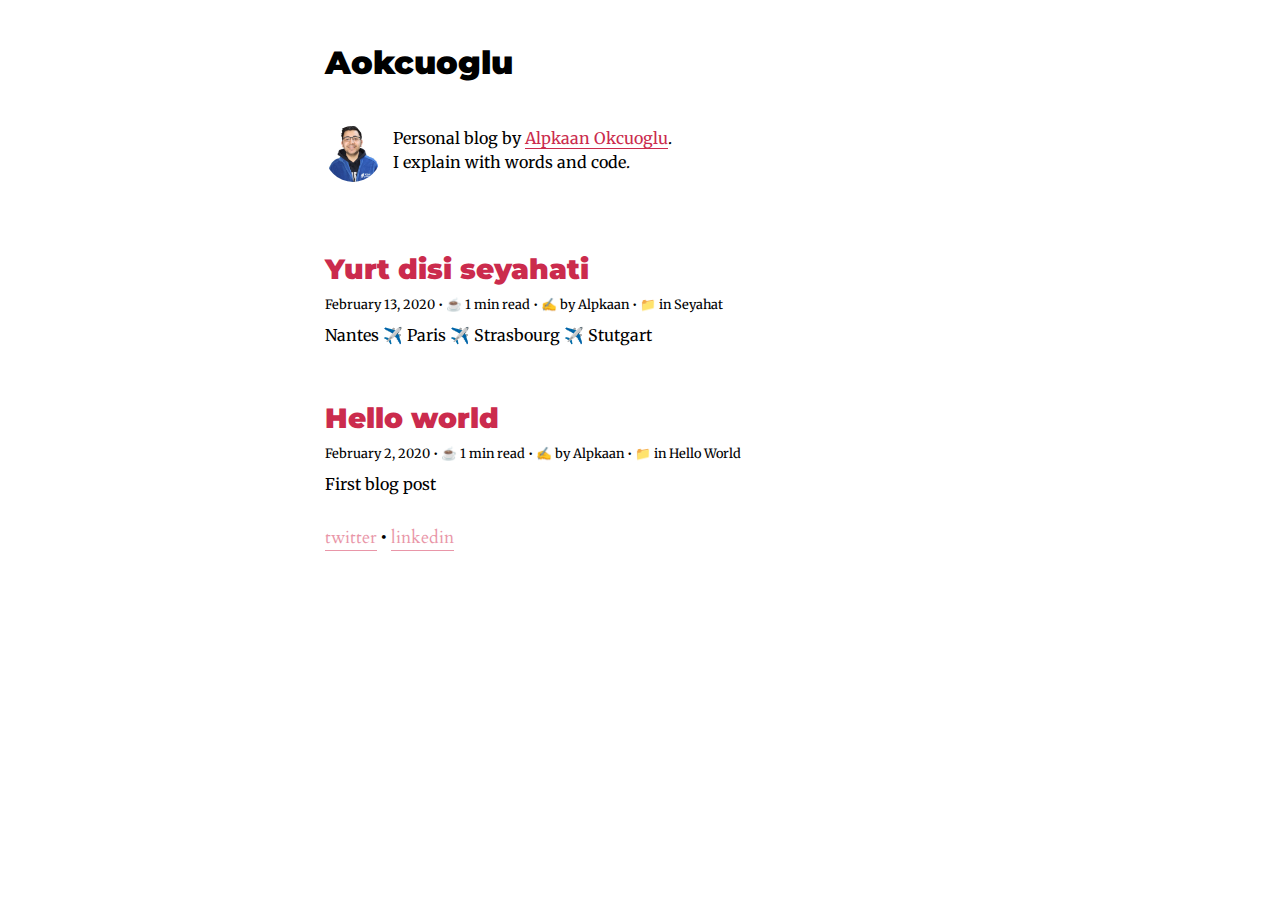
==== index.html @ fbe00136 "Updates" ====
<!DOCTYPE html>
<html data-html-server-rendered="true" lang="en" class="h-full" data-vue-tag="%7B%22lang%22:%7B%22ssr%22:%22en%22%7D,%22class%22:%7B%22ssr%22:%22h-full%22%7D%7D">
  <head>
    <title>Aokcuoglu — A blog by Alpkaan Okcuoglu</title><meta name="gridsome:hash" content="e5d45f1f861e93f6cb620f78a42c692703ed92f7"><meta data-vue-tag="ssr" charset="utf-8"><meta data-vue-tag="ssr" name="generator" content="Gridsome v0.7.12"><meta data-vue-tag="ssr" data-key="viewport" name="viewport" content="width=device-width, initial-scale=1, viewport-fit=cover"><meta data-vue-tag="ssr" data-key="format-detection" name="format-detection" content="telephone=no"><meta data-vue-tag="ssr" data-key="description" name="description" content="Personal Blog"><link data-vue-tag="ssr" rel="icon" href="data:,"><link data-vue-tag="ssr" rel="icon" type="image/png" sizes="16x16" href="/assets/static/favicon.ce0531f.d4f329e316a6ab5e826deaf589316fd4.png"><link data-vue-tag="ssr" rel="icon" type="image/png" sizes="32x32" href="/assets/static/favicon.ac8d93a.d4f329e316a6ab5e826deaf589316fd4.png"><link data-vue-tag="ssr" rel="stylesheet" href="https://fonts.googleapis.com/css?family=Fira+Sans:400,700%7CCardo"><link rel="preload" href="/assets/css/8.styles.f9e3edd9.css" as="style"><link rel="preload" href="/assets/js/app.d6fe93ab.js" as="script"><link rel="preload" href="/assets/js/page--src--pages--index-vue.217b64d1.js" as="script"><link rel="prefetch" href="/assets/js/9.c9511dd0.js"><link rel="prefetch" href="/assets/js/page--src--pages--404-vue.4ac3942d.js"><link rel="prefetch" href="/assets/js/page--src--pages--about-vue.7d1655b1.js"><link rel="prefetch" href="/assets/js/page--src--templates--author-vue.9a44132f.js"><link rel="prefetch" href="/assets/js/page--src--templates--post-vue.e509cade.js"><link rel="prefetch" href="/assets/js/page--src--templates--tag-vue.fa1a8523.js"><link rel="prefetch" href="/assets/js/vendors~page--src--pages--index-vue~page--src--templates--author-vue~page--src--templates--post-vue~~a0fae544.2574919c.js"><link rel="stylesheet" href="/assets/css/8.styles.f9e3edd9.css"><noscript data-vue-tag="ssr"><style>.g-image--loading{display:none;}</style></noscript>
  </head>
  <body class="antialiased font-serif" data-vue-tag="%7B%22class%22:%7B%22ssr%22:%22antialiased%20font-serif%22%7D%7D">
    <div data-server-rendered="true" id="app" class="ml-auto mr-auto max-w-2xl py-mainPy px-mainPx bg-white"><header class="flex mb-mainHeader"><h1 class="font-title text-mainTitle font-black leading-header cursor-pointer">Aokcuoglu</h1></header><aside><div class="flex mb-header"><img src="/assets/img/profile.ac964d16.jpg" alt="Alpkaan Okcuoglu" class="mr-3 w-profile h-profile rounded-full"><p class="max-w-profileText font-content font-normal mb-6">
        Personal blog by
        <a href="https://mobile.twitter.com/aokcuoglu" class="text-textLink hover:text-borderCol border-b border-textLink">Alpkaan Okcuoglu</a>. I explain with words and code.
      </p></div></aside><main><article><header><h3 class="font-title text-title hover:text-borderCol text-textLink mb-title font-black leading-title mt-header"><a href="/yurt-disi-seyahati/" class="shadow-none">Yurt disi seyahati</a></h3><small class="font-content"><time datetime="2020-02-13 22:05:00">February 13, 2020</time> • ☕️
      <span>1 min read</span><span>
        • ✍️ by
        <a href="/author/alpkaan/">Alpkaan</a></span><span>
        • 📁 in
        <a href="/tag/seyahat/">Seyahat</a></span></small></header><p class="font-content mb-description mt-title">Nantes ✈️ Paris ✈️ Strasbourg ✈️ Stutgart</p></article><article><header><h3 class="font-title text-title hover:text-borderCol text-textLink mb-title font-black leading-title mt-header"><a href="/hello-world/" class="shadow-none">Hello world</a></h3><small class="font-content"><time datetime="2020-02-02 22:30:00">February 2, 2020</time> • ☕️
      <span>1 min read</span><span>
        • ✍️ by
        <a href="/author/alpkaan/">Alpkaan</a></span><span>
        • 📁 in
        <a href="/tag/hello-world/">Hello World</a></span></small></header><p class="font-content mb-description mt-title">First blog post</p></article></main><!----><footer class="mt-title"><a href="https://mobile.twitter.com/aokcuoglu" class="text-borderCol hover:text-textLink text-lg border-b border-borderCol">twitter</a>
  •
  <a href="https://www.linkedin.com/in/aokcuoglu/" class="text-borderCol hover:text-textLink text-lg border-b border-borderCol">linkedin</a></footer></div>
    <script>window.__INITIAL_STATE__={"data":{"posts":{"totalCount":2,"pageInfo":{"totalPages":1,"currentPage":1},"edges":[{"node":{"id":"19ea7c82a53543a89f1c03b6a6168574","title":"Yurt disi seyahati","timeToRead":1,"datetime":"2020-02-13 22:05:00","content":"\u003Cp\u003EBirgün eşimle sinema öncesi telefonlarda gezinirken gelişen bir yurt dışı seyahatinden bahsedeceğim bu yazımda. Bu seyahati bir 'Sevgililer günü seyahati' olarak da düşünebiliriz. 😁\u003C\u002Fp\u003E\n\u003Cp\u003Eİlk olarak destinasyonlardan bahsetmek gerekirse; gidiş biletimizi Nantes, dönüş biletimizi ise Stutgart'dan aldık. Bunun sebebi \u003Ca href=\"https:\u002F\u002Fwww.skyscanner.com\" target=\"_blank\" rel=\"nofollow noopener noreferrer\"\u003ESkyscanner\u003C\u002Fa\u003E'dan 'Avrupa bölgesinde herhangi bir yer' olarak seçmemizden dolayıydı.\u003C\u002Fp\u003E\n\u003Cblockquote\u003E\n\u003Cp\u003EGidiş dönüş bileti 2 kişi toplam 800 TL'ye aldık. Gidiş uçuşu için Transavia Istanbul havaalanından, dönüş uçuşu için ise Pegasus Sabiha Gökçen havaalanından aldık.\u003C\u002Fp\u003E\n\u003C\u002Fblockquote\u003E\n\u003Ch2 id=\"alpkaan\"\u003E\u003Ca href=\"#alpkaan\" aria-hidden=\"true\"\u003E\u003Cspan class=\"icon icon-link\"\u003E\u003C\u002Fspan\u003E\u003C\u002Fa\u003EAlpkaan\u003C\u002Fh2\u003E\n\u003Cp\u003Eİlk adresimiz Nantes. Nantes'a Transavia firmasıyla geldik. Transavia Istanbul havaalanından Şubat 2020 ile birlikte çalışmaya başladı ve Low-cost (Düşük ücretli) havayolu olarak geçiyor ve AirFrance adına bu uçuşu yapıyor. Biz verdikleri tüm hizmetlerden çok memnun kaldık. Sadece kabin bagajımız olmasından dolayı da kilogram olarak değil ama boyut anlamında kuralların dışında olmamıza rağmen birşey demediler.\u003C\u002Fp\u003E\n\u003Cp\u003E\u003Cimg src=\"\u002Fnantes.jpg\" alt=\"Nantes\"\u003E\u003C\u002Fp\u003E\n\u003Cp\u003ENantes Atlantique havaalanına indikten sonra merkeze ulaşım konusunda havaalanı önündeki duraktan kalkan otobüslere kullandık. 9€'ya merkeze götüren bir otobüs vardı fakat grev olmasından dolayı direk giden otobüs iptal edilmişti o gün. Biz de onu yerine Tramvay durağına 1.9€ ya götüren otobüse bindik. Aynı bilet ile 1 saat içerisinde aktarmalar \u003Cstrong\u003Eücretsiz\u003C\u002Fstrong\u003E.\u003C\u002Fp\u003E\n\u003Ch3 id=\"nantesta-gezi\"\u003E\u003Ca href=\"#nantesta-gezi\" aria-hidden=\"true\"\u003E\u003Cspan class=\"icon icon-link\"\u003E\u003C\u002Fspan\u003E\u003C\u002Fa\u003ENantes'ta Gezi\u003C\u002Fh3\u003E\n\u003Cul\u003E\n\u003Cli\u003ENantes Katedrali (Cathédrale Saint-Pierre-et-Saint-Paul de Nantes):\u003C\u002Fli\u003E\n\u003C\u002Ful\u003E\n\u003Cp\u003E\u003Cimg src=\"\u002Fnantes-katedral.jpg\" alt=\"Nantes Katedrali\"\u003E\u003C\u002Fp\u003E\n\u003Cp\u003ENantes'a ayagimizi tozuyla indikten sonra ilk adresimiz Nantes Katedrali oldu. Aksam uzeri olmasindan dolayi kapalidir diye dusunuyorduk ki sansimiza iceride Izcilerin ayini varmis, onu izleme firsati bulduk. Girisler ucretsiz ve cogu katedral\u002Fkilise gibi icerideki mumlar 1€\u002F2€ arasinda degisiyor.\u003C\u002Fp\u003E\n\u003Cul\u003E\n\u003Cli\u003EBrittany Dukler Kalesi (Chateau Des Ducs De Bretagne):\u003C\u002Fli\u003E\n\u003C\u002Ful\u003E\n\u003Cp\u003E\u003Cimg src=\"\u002Fnantes-dukler.jpg\" alt=\"Nantes Katedrali\"\u003E\u003C\u002Fp\u003E\n\u003Cp\u003EIkinci adresimiz Dukler Kalesi. Saatin aksam olmasindan dolayi ve karnimizi cok acikmis olmasindan dolayi ve buna kapali olmasi da eklenince iceri giremeden disaridan fotograf cektirip donduk. Kale avlusuna ve bahcelerine giris ucretsiz. Icerideki muzeyi gezmek ise 5€.\u003C\u002Fp\u003E\n\u003Ch3 id=\"nantesta-yemek\"\u003E\u003Ca href=\"#nantesta-yemek\" aria-hidden=\"true\"\u003E\u003Cspan class=\"icon icon-link\"\u003E\u003C\u002Fspan\u003E\u003C\u002Fa\u003ENantes'ta Yemek\u003C\u002Fh3\u003E\n\u003Cul\u003E\n\u003Cli\u003EBasilic &#x26; Co Nantes\u003C\u002Fli\u003E\n\u003C\u002Ful\u003E\n\u003Cp\u003E\u003Cimg src=\"\u002Fnantes-basilic.png\" alt=\"Nantes Katedrali\"\u003E\u003C\u002Fp\u003E\n\u003Cp\u003EYemek olarak pizza yemek istedim ve arayisa gectik. Konum olarak ve lezzet olarak herkes \u003Cstrong\u003EBasilic &#x26; Co Pizzayi\u003C\u002Fstrong\u003E onerdigini arastirdik ve denemek istedik. Pizzanin yaninda \u003Cstrong\u003EBrigantine Blonde\u003C\u002Fstrong\u003E birasini denedik ve gercekten hem Pizza hem bira cok lezzetliydi.\u003C\u002Fp\u003E\n","excerpt":"","description":"Nantes ✈️ Paris ✈️ Strasbourg ✈️ Stutgart","path":"\u002Fyurt-disi-seyahati\u002F","tags":[{"id":"seyahat","title":"seyahat","path":"\u002Ftag\u002Fseyahat\u002F"}],"author":{"id":"alpkaan","title":"alpkaan","path":"\u002Fauthor\u002Falpkaan\u002F"}}},{"node":{"id":"085a02327e289a4e511179397eb45348","title":"Hello world","timeToRead":1,"datetime":"2020-02-02 22:30:00","content":"\u003Cp\u003EMerhaba\u003C\u002Fp\u003E\n\u003Cp\u003EBu ilk blog postudur.\u003C\u002Fp\u003E\n","excerpt":"","description":"First blog post","path":"\u002Fhello-world\u002F","tags":[{"id":"hello-world","title":"hello-world","path":"\u002Ftag\u002Fhello-world\u002F"}],"author":{"id":"alpkaan","title":"alpkaan","path":"\u002Fauthor\u002Falpkaan\u002F"}}}]}},"context":{}};(function(){var s;(s=document.currentScript||document.scripts[document.scripts.length-1]).parentNode.removeChild(s);}());</script><script src="/assets/js/app.d6fe93ab.js" defer></script><script src="/assets/js/page--src--pages--index-vue.217b64d1.js" defer></script>
  </body>
</html>
---- assets/css/8.styles.f9e3edd9.css ----
@import url(https://fonts.googleapis.com/css?family=Montserrat:400,900&display=swap);@import url(https://fonts.googleapis.com/css?family=Merriweather&display=swap);
/*! normalize.css v8.0.1 | MIT License | github.com/necolas/normalize.css */html{line-height:1.15;-webkit-text-size-adjust:100%}body{margin:0}main{display:block}h1{font-size:2em;margin:.67em 0}hr{box-sizing:content-box;height:0;overflow:visible}pre{font-family:monospace,monospace;font-size:1em}a{background-color:transparent}abbr[title]{border-bottom:none;text-decoration:underline;-webkit-text-decoration:underline dotted;text-decoration:underline dotted}b,strong{font-weight:bolder}code,kbd,samp{font-family:monospace,monospace;font-size:1em}small{font-size:80%}sub,sup{font-size:75%;line-height:0;position:relative;vertical-align:baseline}sub{bottom:-.25em}sup{top:-.5em}img{border-style:none}button,input,optgroup,select,textarea{font-family:inherit;font-size:100%;line-height:1.15;margin:0}button,input{overflow:visible}button,select{text-transform:none}[type=button],[type=reset],[type=submit],button{-webkit-appearance:button}[type=button]::-moz-focus-inner,[type=reset]::-moz-focus-inner,[type=submit]::-moz-focus-inner,button::-moz-focus-inner{border-style:none;padding:0}[type=button]:-moz-focusring,[type=reset]:-moz-focusring,[type=submit]:-moz-focusring,button:-moz-focusring{outline:1px dotted ButtonText}fieldset{padding:.35em .75em .625em}legend{box-sizing:border-box;color:inherit;display:table;max-width:100%;padding:0;white-space:normal}progress{vertical-align:baseline}textarea{overflow:auto}[type=checkbox],[type=radio]{box-sizing:border-box;padding:0}[type=number]::-webkit-inner-spin-button,[type=number]::-webkit-outer-spin-button{height:auto}[type=search]{-webkit-appearance:textfield;outline-offset:-2px}[type=search]::-webkit-search-decoration{-webkit-appearance:none}::-webkit-file-upload-button{-webkit-appearance:button;font:inherit}details{display:block}summary{display:list-item}[hidden],template{display:none}html{box-sizing:border-box;font-family:sans-serif}*,:after,:before{box-sizing:inherit}blockquote,dd,dl,figure,h1,h2,h3,h4,h5,h6,hr,p,pre{margin:0}button{background:transparent;padding:0}button:focus{outline:1px dotted;outline:5px auto -webkit-focus-ring-color}fieldset,ol,ul{margin:0;padding:0}ol,ul{list-style:none}html{font-family:-apple-system,BlinkMacSystemFont,Segoe UI,Roboto,Helvetica Neue,Arial,Noto Sans,sans-serif,Apple Color Emoji,Segoe UI Emoji,Segoe UI Symbol,Noto Color Emoji;line-height:1.5}*,:after,:before{border:0 solid}hr{border-top-width:1px}img{border-style:solid}textarea{resize:vertical}input::-webkit-input-placeholder,textarea::-webkit-input-placeholder{color:#a0aec0}input::-moz-placeholder,textarea::-moz-placeholder{color:#a0aec0}input:-ms-input-placeholder,textarea:-ms-input-placeholder{color:#a0aec0}input::-ms-input-placeholder,textarea::-ms-input-placeholder{color:#a0aec0}input::placeholder,textarea::placeholder{color:#a0aec0}[role=button],button{cursor:pointer}table{border-collapse:collapse}h1,h2,h3,h4,h5,h6{font-size:inherit;font-weight:inherit}a{color:inherit;text-decoration:inherit}button,input,optgroup,select,textarea{padding:0;line-height:inherit;color:inherit}code,kbd,pre,samp{font-family:SFMono-Regular,Menlo,Monaco,Consolas,Liberation Mono,Courier New,monospace}audio,canvas,embed,iframe,img,object,svg,video{display:block;vertical-align:middle}img,video{max-width:100%;height:auto}*,:after,:before{--transition-duration:250ms;--transition-timing-function:ease-out}::selection{color:#fff;background-color:#22292f}.markdown p{margin:0 0 1.75rem;padding:0}.markdown h1,.markdown h2,.markdown h3,.markdown h4,.markdown h5,.markdown h6{margin-top:3.5rem}.markdown h2{font-size:1.75rem}.markdown h2,.markdown h3{padding:0;font-family:Merriweather;font-weight:900;margin:3.5rem 0 1.75rem;line-height:1.1}.markdown h3{font-size:1.20112rem}.markdown a{box-shadow:0 1px 0 0 currentColor;color:#cb2b4d;text-decoration:none}.markdown blockquote{font-style:italic;margin:0 -1.75rem 1.75rem;padding:0 0 0 1.42188rem;line-height:1.75rem;border-left-width:.32813rem;border-color:#000;opacity:.75}.markdown blockquote p{margin:0 0 1.75rem;padding:0}.markdown ul{list-style-position:outside;list-style-type:disc;font-weight:900;margin:0 0 1.75rem 1.75rem;padding:0}.markdown ul li{padding-left:0}.markdown li{margin-bottom:.4375rem}.markdown strong{font-weight:700}.markdown hr{padding:0;margin:0 0 1.75rem;background-color:#22292f;opacity:.25;border-style:none;height:1px}.markdown img{width:100%;border-radius:.5rem}.bg-black{background-color:#22292f}.bg-white{background-color:#fff}.hover\:bg-textLink:hover{background-color:#cb2b4d}.hover\:bg-borderCol:hover{background-color:#e996a8}.border-blockquote{border-color:#000}.border-textLink{border-color:#cb2b4d}.border-borderCol{border-color:#e996a8}.rounded{border-radius:.25rem}.rounded-lg{border-radius:.5rem}.rounded-full{border-radius:9999px}.border-none{border-style:none}.border{border-width:1px}.border-l-0{border-left-width:.32813rem}.border-b{border-bottom-width:1px}.cursor-pointer{cursor:pointer}.block{display:block}.inline-block{display:inline-block}.inline{display:inline}.flex{display:-webkit-box;display:flex}.flex-col{-webkit-box-orient:vertical;-webkit-box-direction:normal;flex-direction:column}.flex-wrap{flex-wrap:wrap}.items-center{-webkit-box-align:center;align-items:center}.justify-center{-webkit-box-pack:center;justify-content:center}.justify-between{-webkit-box-pack:justify;justify-content:space-between}.content-center{align-content:center}.float-left{float:left}.font-sans{font-family:Fira Sans,-apple-system,BlinkMacSystemFont,Segoe UI,Roboto,Helvetica Neue,Arial,Noto Sans,sans-serif,Apple Color Emoji,Segoe UI Emoji,Segoe UI Symbol,Noto Color Emoji}.font-serif{font-family:Cardo,Georgia,Cambria,Times New Roman,Times,serif}.font-title{font-family:Montserrat}.font-content{font-family:Merriweather}.font-normal{font-weight:400}.font-bold{font-weight:700}.font-black{font-weight:900}.h-px{height:1px}.h-full{height:100%}.h-screen{height:100vh}.h-profile{height:3.5rem}.h-mainHeader{height:42px}.leading-normal{line-height:1.5}.leading-code{line-height:1.75rem}.leading-header{line-height:2.625rem}.leading-title{line-height:1.1}.list-outside{list-style-position:outside}.list-disc{list-style-type:disc}.mx-auto{margin-left:auto;margin-right:auto}.mt-0{margin-top:0}.mr-0{margin-right:0}.ml-0{margin-left:0}.mr-1{margin-right:.25rem}.mb-1{margin-bottom:.25rem}.mb-2{margin-bottom:.5rem}.mr-3{margin-right:.75rem}.mr-4{margin-right:1rem}.mb-4{margin-bottom:1rem}.mt-6{margin-top:1.5rem}.mb-6{margin-bottom:1.5rem}.ml-6{margin-left:1.5rem}.mb-12{margin-bottom:3rem}.mb-16{margin-bottom:4rem}.mr-auto{margin-right:auto}.ml-auto{margin-left:auto}.-mt-6{margin-top:-1.5rem}.-mt-10{margin-top:-2.5rem}.mt-header{margin-top:3.5rem}.mb-header{margin-bottom:3.5rem}.mt-title{margin-top:.4375rem}.mb-title{margin-bottom:.4375rem}.mb-description{margin-bottom:1.75rem}.ml-description{margin-left:1.75rem}.mr-minDescription{margin-right:-1.75rem}.ml-minDescription{margin-left:-1.75rem}.mt-mainHeader{margin-top:2.625rem}.mb-mainHeader{margin-bottom:2.625rem}.max-w-xs{max-width:20rem}.max-w-xl{max-width:36rem}.max-w-2xl{max-width:42rem}.max-w-profileText{max-width:310px}.opacity-0{opacity:0}.opacity-25{opacity:.25}.opacity-75{opacity:.75}.p-4{padding:1rem}.py-2{padding-top:.5rem;padding-bottom:.5rem}.py-4{padding-top:1rem;padding-bottom:1rem}.px-4{padding-left:1rem;padding-right:1rem}.py-6{padding-top:1.5rem;padding-bottom:1.5rem}.px-6{padding-left:1.5rem;padding-right:1.5rem}.px-8{padding-left:2rem;padding-right:2rem}.py-mainPy{padding-top:2.625rem;padding-bottom:2.625rem}.py-mainPx{padding-top:1.3125rem;padding-bottom:1.3125rem}.px-mainPx{padding-left:1.3125rem;padding-right:1.3125rem}.pt-0{padding-top:0}.pr-0{padding-right:0}.pb-0{padding-bottom:0}.pl-0{padding-left:0}.pb-8{padding-bottom:2rem}.pb-10{padding-bottom:2.5rem}.pt-16{padding-top:4rem}.pt-24{padding-top:6rem}.pl-blockquote{padding-left:1.42188rem}.pointer-events-none{pointer-events:none}.absolute{position:absolute}.relative{position:relative}.inset-x-0{right:0;left:0}.top-0{top:0}.left-0{left:0}.shadow-xl{box-shadow:0 20px 25px -5px rgba(0,0,0,.1),0 10px 10px -5px rgba(0,0,0,.04)}.shadow-none{box-shadow:none}.shadow-special{box-shadow:0 1px 0 0 currentColor}.fill-current{fill:currentColor}.text-center{text-align:center}.text-right{text-align:right}.text-white{color:#fff}.text-textLink{color:#cb2b4d}.text-borderCol{color:#e996a8}.hover\:text-white:hover{color:#fff}.hover\:text-textLink:hover{color:#cb2b4d}.hover\:text-borderCol:hover{color:#e996a8}.text-xs{font-size:.75rem}.text-sm{font-size:.833rem}.text-lg{font-size:1.125rem}.text-xl{font-size:1.20112rem}.text-2xl{font-size:1.5rem}.text-4xl{font-size:2.5rem}.text-5xl{font-size:3rem}.text-title{font-size:1.75rem}.text-mainTitle{font-size:1.98818rem}.text-mainHeader{font-size:1.4427rem}.italic{font-style:italic}.underline{text-decoration:underline}.no-underline{text-decoration:none}.antialiased{-webkit-font-smoothing:antialiased;-moz-osx-font-smoothing:grayscale}.align-middle{vertical-align:middle}.w-3{width:.75rem}.w-auto{width:auto}.w-1\/6{width:16.66667%}.w-full{width:100%}.w-profile{width:3.5rem}.z-20{z-index:20}.transition-color{-webkit-transition-property:color;transition-property:color;-webkit-transition-timing-function:ease-out;transition-timing-function:ease-out;-webkit-transition-timing-function:var(--transition-timing-function);transition-timing-function:var(--transition-timing-function)}.transition-bg,.transition-color{-webkit-transition-duration:.25s;transition-duration:.25s;-webkit-transition-duration:var(--transition-duration);transition-duration:var(--transition-duration)}.transition-bg{-webkit-transition-property:background-color;transition-property:background-color;-webkit-transition-timing-function:ease-out;transition-timing-function:ease-out;-webkit-transition-timing-function:var(--transition-timing-function);transition-timing-function:var(--transition-timing-function)}.transition-opacity{-webkit-transition-property:opacity;transition-property:opacity;-webkit-transition-duration:.25s;transition-duration:.25s;-webkit-transition-duration:var(--transition-duration);transition-duration:var(--transition-duration);-webkit-transition-timing-function:ease-out;transition-timing-function:ease-out;-webkit-transition-timing-function:var(--transition-timing-function);transition-timing-function:var(--transition-timing-function)}@media (min-width:640px){.sm\:px-12{padding-left:3rem;padding-right:3rem}.sm\:pb-10{padding-bottom:2.5rem}.sm\:text-sm{font-size:.833rem}.sm\:text-3xl{font-size:1.875rem}.sm\:text-5xl{font-size:3rem}.sm\:w-3\/4{width:75%}}@media (min-width:768px){.md\:mx-6{margin-left:1.5rem;margin-right:1.5rem}.md\:max-w-2xl{max-width:42rem}.md\:px-0{padding-left:0;padding-right:0}.md\:text-6xl{font-size:4rem}.md\:w-3\/5{width:60%}}@media (min-width:1024px){.lg\:w-2\/5{width:40%}}@media (min-width:1280px){.xl\:max-w-3xl{max-width:48rem}}
---- assets/css/8.styles.f9e3edd9.css ----
@import url(https://fonts.googleapis.com/css?family=Montserrat:400,900&display=swap);@import url(https://fonts.googleapis.com/css?family=Merriweather&display=swap);
/*! normalize.css v8.0.1 | MIT License | github.com/necolas/normalize.css */html{line-height:1.15;-webkit-text-size-adjust:100%}body{margin:0}main{display:block}h1{font-size:2em;margin:.67em 0}hr{box-sizing:content-box;height:0;overflow:visible}pre{font-family:monospace,monospace;font-size:1em}a{background-color:transparent}abbr[title]{border-bottom:none;text-decoration:underline;-webkit-text-decoration:underline dotted;text-decoration:underline dotted}b,strong{font-weight:bolder}code,kbd,samp{font-family:monospace,monospace;font-size:1em}small{font-size:80%}sub,sup{font-size:75%;line-height:0;position:relative;vertical-align:baseline}sub{bottom:-.25em}sup{top:-.5em}img{border-style:none}button,input,optgroup,select,textarea{font-family:inherit;font-size:100%;line-height:1.15;margin:0}button,input{overflow:visible}button,select{text-transform:none}[type=button],[type=reset],[type=submit],button{-webkit-appearance:button}[type=button]::-moz-focus-inner,[type=reset]::-moz-focus-inner,[type=submit]::-moz-focus-inner,button::-moz-focus-inner{border-style:none;padding:0}[type=button]:-moz-focusring,[type=reset]:-moz-focusring,[type=submit]:-moz-focusring,button:-moz-focusring{outline:1px dotted ButtonText}fieldset{padding:.35em .75em .625em}legend{box-sizing:border-box;color:inherit;display:table;max-width:100%;padding:0;white-space:normal}progress{vertical-align:baseline}textarea{overflow:auto}[type=checkbox],[type=radio]{box-sizing:border-box;padding:0}[type=number]::-webkit-inner-spin-button,[type=number]::-webkit-outer-spin-button{height:auto}[type=search]{-webkit-appearance:textfield;outline-offset:-2px}[type=search]::-webkit-search-decoration{-webkit-appearance:none}::-webkit-file-upload-button{-webkit-appearance:button;font:inherit}details{display:block}summary{display:list-item}[hidden],template{display:none}html{box-sizing:border-box;font-family:sans-serif}*,:after,:before{box-sizing:inherit}blockquote,dd,dl,figure,h1,h2,h3,h4,h5,h6,hr,p,pre{margin:0}button{background:transparent;padding:0}button:focus{outline:1px dotted;outline:5px auto -webkit-focus-ring-color}fieldset,ol,ul{margin:0;padding:0}ol,ul{list-style:none}html{font-family:-apple-system,BlinkMacSystemFont,Segoe UI,Roboto,Helvetica Neue,Arial,Noto Sans,sans-serif,Apple Color Emoji,Segoe UI Emoji,Segoe UI Symbol,Noto Color Emoji;line-height:1.5}*,:after,:before{border:0 solid}hr{border-top-width:1px}img{border-style:solid}textarea{resize:vertical}input::-webkit-input-placeholder,textarea::-webkit-input-placeholder{color:#a0aec0}input::-moz-placeholder,textarea::-moz-placeholder{color:#a0aec0}input:-ms-input-placeholder,textarea:-ms-input-placeholder{color:#a0aec0}input::-ms-input-placeholder,textarea::-ms-input-placeholder{color:#a0aec0}input::placeholder,textarea::placeholder{color:#a0aec0}[role=button],button{cursor:pointer}table{border-collapse:collapse}h1,h2,h3,h4,h5,h6{font-size:inherit;font-weight:inherit}a{color:inherit;text-decoration:inherit}button,input,optgroup,select,textarea{padding:0;line-height:inherit;color:inherit}code,kbd,pre,samp{font-family:SFMono-Regular,Menlo,Monaco,Consolas,Liberation Mono,Courier New,monospace}audio,canvas,embed,iframe,img,object,svg,video{display:block;vertical-align:middle}img,video{max-width:100%;height:auto}*,:after,:before{--transition-duration:250ms;--transition-timing-function:ease-out}::selection{color:#fff;background-color:#22292f}.markdown p{margin:0 0 1.75rem;padding:0}.markdown h1,.markdown h2,.markdown h3,.markdown h4,.markdown h5,.markdown h6{margin-top:3.5rem}.markdown h2{font-size:1.75rem}.markdown h2,.markdown h3{padding:0;font-family:Merriweather;font-weight:900;margin:3.5rem 0 1.75rem;line-height:1.1}.markdown h3{font-size:1.20112rem}.markdown a{box-shadow:0 1px 0 0 currentColor;color:#cb2b4d;text-decoration:none}.markdown blockquote{font-style:italic;margin:0 -1.75rem 1.75rem;padding:0 0 0 1.42188rem;line-height:1.75rem;border-left-width:.32813rem;border-color:#000;opacity:.75}.markdown blockquote p{margin:0 0 1.75rem;padding:0}.markdown ul{list-style-position:outside;list-style-type:disc;font-weight:900;margin:0 0 1.75rem 1.75rem;padding:0}.markdown ul li{padding-left:0}.markdown li{margin-bottom:.4375rem}.markdown strong{font-weight:700}.markdown hr{padding:0;margin:0 0 1.75rem;background-color:#22292f;opacity:.25;border-style:none;height:1px}.markdown img{width:100%;border-radius:.5rem}.bg-black{background-color:#22292f}.bg-white{background-color:#fff}.hover\:bg-textLink:hover{background-color:#cb2b4d}.hover\:bg-borderCol:hover{background-color:#e996a8}.border-blockquote{border-color:#000}.border-textLink{border-color:#cb2b4d}.border-borderCol{border-color:#e996a8}.rounded{border-radius:.25rem}.rounded-lg{border-radius:.5rem}.rounded-full{border-radius:9999px}.border-none{border-style:none}.border{border-width:1px}.border-l-0{border-left-width:.32813rem}.border-b{border-bottom-width:1px}.cursor-pointer{cursor:pointer}.block{display:block}.inline-block{display:inline-block}.inline{display:inline}.flex{display:-webkit-box;display:flex}.flex-col{-webkit-box-orient:vertical;-webkit-box-direction:normal;flex-direction:column}.flex-wrap{flex-wrap:wrap}.items-center{-webkit-box-align:center;align-items:center}.justify-center{-webkit-box-pack:center;justify-content:center}.justify-between{-webkit-box-pack:justify;justify-content:space-between}.content-center{align-content:center}.float-left{float:left}.font-sans{font-family:Fira Sans,-apple-system,BlinkMacSystemFont,Segoe UI,Roboto,Helvetica Neue,Arial,Noto Sans,sans-serif,Apple Color Emoji,Segoe UI Emoji,Segoe UI Symbol,Noto Color Emoji}.font-serif{font-family:Cardo,Georgia,Cambria,Times New Roman,Times,serif}.font-title{font-family:Montserrat}.font-content{font-family:Merriweather}.font-normal{font-weight:400}.font-bold{font-weight:700}.font-black{font-weight:900}.h-px{height:1px}.h-full{height:100%}.h-screen{height:100vh}.h-profile{height:3.5rem}.h-mainHeader{height:42px}.leading-normal{line-height:1.5}.leading-code{line-height:1.75rem}.leading-header{line-height:2.625rem}.leading-title{line-height:1.1}.list-outside{list-style-position:outside}.list-disc{list-style-type:disc}.mx-auto{margin-left:auto;margin-right:auto}.mt-0{margin-top:0}.mr-0{margin-right:0}.ml-0{margin-left:0}.mr-1{margin-right:.25rem}.mb-1{margin-bottom:.25rem}.mb-2{margin-bottom:.5rem}.mr-3{margin-right:.75rem}.mr-4{margin-right:1rem}.mb-4{margin-bottom:1rem}.mt-6{margin-top:1.5rem}.mb-6{margin-bottom:1.5rem}.ml-6{margin-left:1.5rem}.mb-12{margin-bottom:3rem}.mb-16{margin-bottom:4rem}.mr-auto{margin-right:auto}.ml-auto{margin-left:auto}.-mt-6{margin-top:-1.5rem}.-mt-10{margin-top:-2.5rem}.mt-header{margin-top:3.5rem}.mb-header{margin-bottom:3.5rem}.mt-title{margin-top:.4375rem}.mb-title{margin-bottom:.4375rem}.mb-description{margin-bottom:1.75rem}.ml-description{margin-left:1.75rem}.mr-minDescription{margin-right:-1.75rem}.ml-minDescription{margin-left:-1.75rem}.mt-mainHeader{margin-top:2.625rem}.mb-mainHeader{margin-bottom:2.625rem}.max-w-xs{max-width:20rem}.max-w-xl{max-width:36rem}.max-w-2xl{max-width:42rem}.max-w-profileText{max-width:310px}.opacity-0{opacity:0}.opacity-25{opacity:.25}.opacity-75{opacity:.75}.p-4{padding:1rem}.py-2{padding-top:.5rem;padding-bottom:.5rem}.py-4{padding-top:1rem;padding-bottom:1rem}.px-4{padding-left:1rem;padding-right:1rem}.py-6{padding-top:1.5rem;padding-bottom:1.5rem}.px-6{padding-left:1.5rem;padding-right:1.5rem}.px-8{padding-left:2rem;padding-right:2rem}.py-mainPy{padding-top:2.625rem;padding-bottom:2.625rem}.py-mainPx{padding-top:1.3125rem;padding-bottom:1.3125rem}.px-mainPx{padding-left:1.3125rem;padding-right:1.3125rem}.pt-0{padding-top:0}.pr-0{padding-right:0}.pb-0{padding-bottom:0}.pl-0{padding-left:0}.pb-8{padding-bottom:2rem}.pb-10{padding-bottom:2.5rem}.pt-16{padding-top:4rem}.pt-24{padding-top:6rem}.pl-blockquote{padding-left:1.42188rem}.pointer-events-none{pointer-events:none}.absolute{position:absolute}.relative{position:relative}.inset-x-0{right:0;left:0}.top-0{top:0}.left-0{left:0}.shadow-xl{box-shadow:0 20px 25px -5px rgba(0,0,0,.1),0 10px 10px -5px rgba(0,0,0,.04)}.shadow-none{box-shadow:none}.shadow-special{box-shadow:0 1px 0 0 currentColor}.fill-current{fill:currentColor}.text-center{text-align:center}.text-right{text-align:right}.text-white{color:#fff}.text-textLink{color:#cb2b4d}.text-borderCol{color:#e996a8}.hover\:text-white:hover{color:#fff}.hover\:text-textLink:hover{color:#cb2b4d}.hover\:text-borderCol:hover{color:#e996a8}.text-xs{font-size:.75rem}.text-sm{font-size:.833rem}.text-lg{font-size:1.125rem}.text-xl{font-size:1.20112rem}.text-2xl{font-size:1.5rem}.text-4xl{font-size:2.5rem}.text-5xl{font-size:3rem}.text-title{font-size:1.75rem}.text-mainTitle{font-size:1.98818rem}.text-mainHeader{font-size:1.4427rem}.italic{font-style:italic}.underline{text-decoration:underline}.no-underline{text-decoration:none}.antialiased{-webkit-font-smoothing:antialiased;-moz-osx-font-smoothing:grayscale}.align-middle{vertical-align:middle}.w-3{width:.75rem}.w-auto{width:auto}.w-1\/6{width:16.66667%}.w-full{width:100%}.w-profile{width:3.5rem}.z-20{z-index:20}.transition-color{-webkit-transition-property:color;transition-property:color;-webkit-transition-timing-function:ease-out;transition-timing-function:ease-out;-webkit-transition-timing-function:var(--transition-timing-function);transition-timing-function:var(--transition-timing-function)}.transition-bg,.transition-color{-webkit-transition-duration:.25s;transition-duration:.25s;-webkit-transition-duration:var(--transition-duration);transition-duration:var(--transition-duration)}.transition-bg{-webkit-transition-property:background-color;transition-property:background-color;-webkit-transition-timing-function:ease-out;transition-timing-function:ease-out;-webkit-transition-timing-function:var(--transition-timing-function);transition-timing-function:var(--transition-timing-function)}.transition-opacity{-webkit-transition-property:opacity;transition-property:opacity;-webkit-transition-duration:.25s;transition-duration:.25s;-webkit-transition-duration:var(--transition-duration);transition-duration:var(--transition-duration);-webkit-transition-timing-function:ease-out;transition-timing-function:ease-out;-webkit-transition-timing-function:var(--transition-timing-function);transition-timing-function:var(--transition-timing-function)}@media (min-width:640px){.sm\:px-12{padding-left:3rem;padding-right:3rem}.sm\:pb-10{padding-bottom:2.5rem}.sm\:text-sm{font-size:.833rem}.sm\:text-3xl{font-size:1.875rem}.sm\:text-5xl{font-size:3rem}.sm\:w-3\/4{width:75%}}@media (min-width:768px){.md\:mx-6{margin-left:1.5rem;margin-right:1.5rem}.md\:max-w-2xl{max-width:42rem}.md\:px-0{padding-left:0;padding-right:0}.md\:text-6xl{font-size:4rem}.md\:w-3\/5{width:60%}}@media (min-width:1024px){.lg\:w-2\/5{width:40%}}@media (min-width:1280px){.xl\:max-w-3xl{max-width:48rem}}
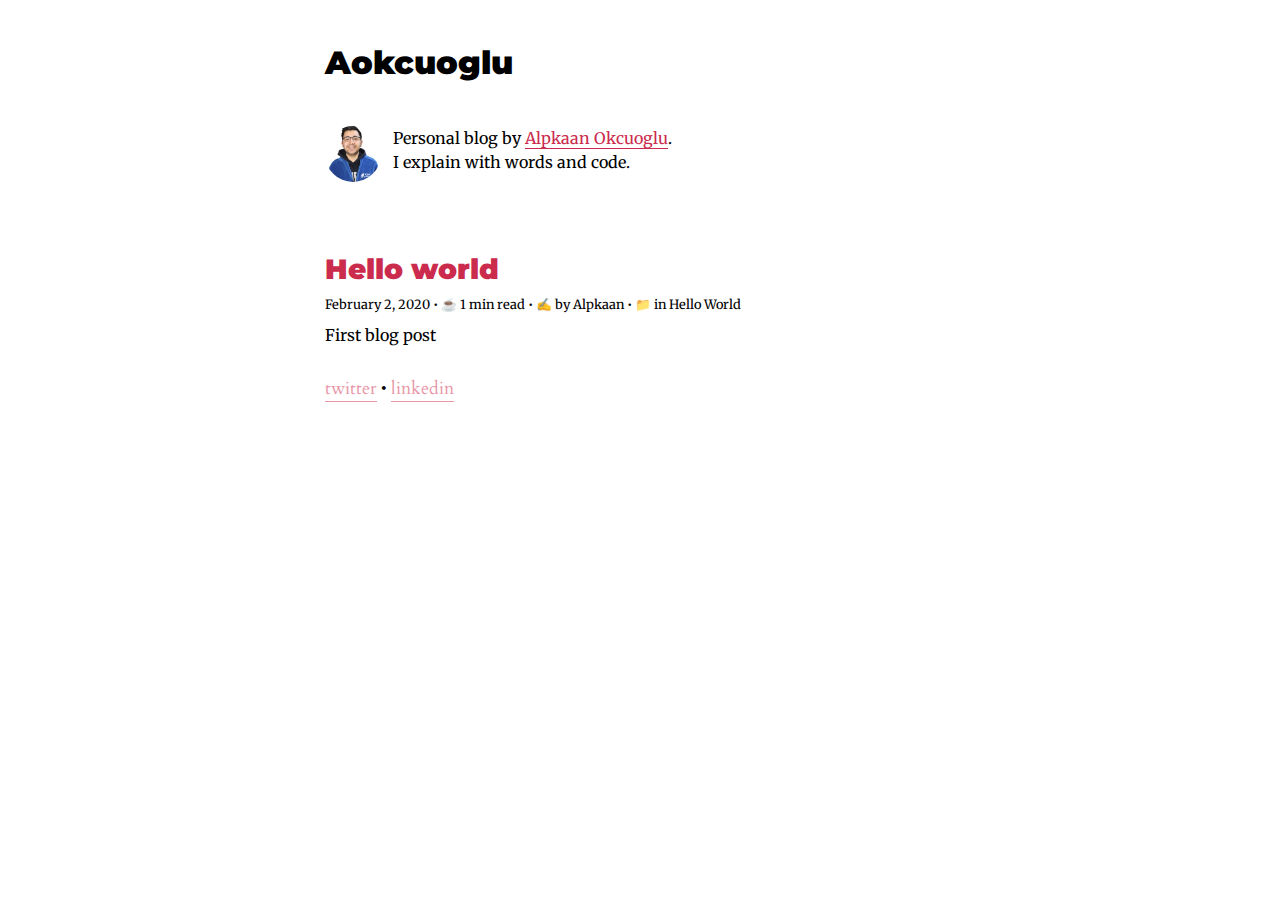
==== commit 6eeac048: "Updates" ====
--- a/index.html
+++ b/index.html
@@ -1,18 +1,13 @@
 <!DOCTYPE html>
 <html data-html-server-rendered="true" lang="en" class="h-full" data-vue-tag="%7B%22lang%22:%7B%22ssr%22:%22en%22%7D,%22class%22:%7B%22ssr%22:%22h-full%22%7D%7D">
   <head>
-    <title>Aokcuoglu — A blog by Alpkaan Okcuoglu</title><meta name="gridsome:hash" content="e5d45f1f861e93f6cb620f78a42c692703ed92f7"><meta data-vue-tag="ssr" charset="utf-8"><meta data-vue-tag="ssr" name="generator" content="Gridsome v0.7.12"><meta data-vue-tag="ssr" data-key="viewport" name="viewport" content="width=device-width, initial-scale=1, viewport-fit=cover"><meta data-vue-tag="ssr" data-key="format-detection" name="format-detection" content="telephone=no"><meta data-vue-tag="ssr" data-key="description" name="description" content="Personal Blog"><link data-vue-tag="ssr" rel="icon" href="data:,"><link data-vue-tag="ssr" rel="icon" type="image/png" sizes="16x16" href="/assets/static/favicon.ce0531f.d4f329e316a6ab5e826deaf589316fd4.png"><link data-vue-tag="ssr" rel="icon" type="image/png" sizes="32x32" href="/assets/static/favicon.ac8d93a.d4f329e316a6ab5e826deaf589316fd4.png"><link data-vue-tag="ssr" rel="stylesheet" href="https://fonts.googleapis.com/css?family=Fira+Sans:400,700%7CCardo"><link rel="preload" href="/assets/css/8.styles.f9e3edd9.css" as="style"><link rel="preload" href="/assets/js/app.d6fe93ab.js" as="script"><link rel="preload" href="/assets/js/page--src--pages--index-vue.217b64d1.js" as="script"><link rel="prefetch" href="/assets/js/9.c9511dd0.js"><link rel="prefetch" href="/assets/js/page--src--pages--404-vue.4ac3942d.js"><link rel="prefetch" href="/assets/js/page--src--pages--about-vue.7d1655b1.js"><link rel="prefetch" href="/assets/js/page--src--templates--author-vue.9a44132f.js"><link rel="prefetch" href="/assets/js/page--src--templates--post-vue.e509cade.js"><link rel="prefetch" href="/assets/js/page--src--templates--tag-vue.fa1a8523.js"><link rel="prefetch" href="/assets/js/vendors~page--src--pages--index-vue~page--src--templates--author-vue~page--src--templates--post-vue~~a0fae544.2574919c.js"><link rel="stylesheet" href="/assets/css/8.styles.f9e3edd9.css"><noscript data-vue-tag="ssr"><style>.g-image--loading{display:none;}</style></noscript>
+    <title>Aokcuoglu — A blog by Alpkaan Okcuoglu</title><meta name="gridsome:hash" content="ef4d14b6f40c3ce6a178771945ee563a256a643b"><meta data-vue-tag="ssr" charset="utf-8"><meta data-vue-tag="ssr" name="generator" content="Gridsome v0.7.12"><meta data-vue-tag="ssr" data-key="viewport" name="viewport" content="width=device-width, initial-scale=1, viewport-fit=cover"><meta data-vue-tag="ssr" data-key="format-detection" name="format-detection" content="telephone=no"><meta data-vue-tag="ssr" data-key="description" name="description" content="Personal Blog"><link data-vue-tag="ssr" rel="icon" href="data:,"><link data-vue-tag="ssr" rel="icon" type="image/png" sizes="16x16" href="/assets/static/favicon.ce0531f.d4f329e316a6ab5e826deaf589316fd4.png"><link data-vue-tag="ssr" rel="icon" type="image/png" sizes="32x32" href="/assets/static/favicon.ac8d93a.d4f329e316a6ab5e826deaf589316fd4.png"><link data-vue-tag="ssr" rel="stylesheet" href="https://fonts.googleapis.com/css?family=Fira+Sans:400,700%7CCardo"><link rel="preload" href="/assets/css/8.styles.f9e3edd9.css" as="style"><link rel="preload" href="/assets/js/app.4bd53f44.js" as="script"><link rel="preload" href="/assets/js/page--src--pages--index-vue.b9cd8386.js" as="script"><link rel="prefetch" href="/assets/js/9.c9511dd0.js"><link rel="prefetch" href="/assets/js/page--src--pages--404-vue.4ac3942d.js"><link rel="prefetch" href="/assets/js/page--src--pages--about-vue.7d1655b1.js"><link rel="prefetch" href="/assets/js/page--src--templates--author-vue.32cabf8d.js"><link rel="prefetch" href="/assets/js/page--src--templates--post-vue.d6814772.js"><link rel="prefetch" href="/assets/js/page--src--templates--tag-vue.2b666ee5.js"><link rel="prefetch" href="/assets/js/vendors~page--src--pages--index-vue~page--src--templates--author-vue~page--src--templates--post-vue~~a0fae544.2574919c.js"><link rel="stylesheet" href="/assets/css/8.styles.f9e3edd9.css"><noscript data-vue-tag="ssr"><style>.g-image--loading{display:none;}</style></noscript>
   </head>
   <body class="antialiased font-serif" data-vue-tag="%7B%22class%22:%7B%22ssr%22:%22antialiased%20font-serif%22%7D%7D">
     <div data-server-rendered="true" id="app" class="ml-auto mr-auto max-w-2xl py-mainPy px-mainPx bg-white"><header class="flex mb-mainHeader"><h1 class="font-title text-mainTitle font-black leading-header cursor-pointer">Aokcuoglu</h1></header><aside><div class="flex mb-header"><img src="/assets/img/profile.ac964d16.jpg" alt="Alpkaan Okcuoglu" class="mr-3 w-profile h-profile rounded-full"><p class="max-w-profileText font-content font-normal mb-6">
         Personal blog by
         <a href="https://mobile.twitter.com/aokcuoglu" class="text-textLink hover:text-borderCol border-b border-textLink">Alpkaan Okcuoglu</a>. I explain with words and code.
-      </p></div></aside><main><article><header><h3 class="font-title text-title hover:text-borderCol text-textLink mb-title font-black leading-title mt-header"><a href="/yurt-disi-seyahati/" class="shadow-none">Yurt disi seyahati</a></h3><small class="font-content"><time datetime="2020-02-13 22:05:00">February 13, 2020</time> • ☕️
-      <span>1 min read</span><span>
-        • ✍️ by
-        <a href="/author/alpkaan/">Alpkaan</a></span><span>
-        • 📁 in
-        <a href="/tag/seyahat/">Seyahat</a></span></small></header><p class="font-content mb-description mt-title">Nantes ✈️ Paris ✈️ Strasbourg ✈️ Stutgart</p></article><article><header><h3 class="font-title text-title hover:text-borderCol text-textLink mb-title font-black leading-title mt-header"><a href="/hello-world/" class="shadow-none">Hello world</a></h3><small class="font-content"><time datetime="2020-02-02 22:30:00">February 2, 2020</time> • ☕️
+      </p></div></aside><main><article><header><h3 class="font-title text-title hover:text-borderCol text-textLink mb-title font-black leading-title mt-header"><a href="/hello-world/" class="shadow-none">Hello world</a></h3><small class="font-content"><time datetime="2020-02-02 22:30:00">February 2, 2020</time> • ☕️
       <span>1 min read</span><span>
         • ✍️ by
         <a href="/author/alpkaan/">Alpkaan</a></span><span>
@@ -20,6 +15,6 @@
         <a href="/tag/hello-world/">Hello World</a></span></small></header><p class="font-content mb-description mt-title">First blog post</p></article></main><!----><footer class="mt-title"><a href="https://mobile.twitter.com/aokcuoglu" class="text-borderCol hover:text-textLink text-lg border-b border-borderCol">twitter</a>
   •
   <a href="https://www.linkedin.com/in/aokcuoglu/" class="text-borderCol hover:text-textLink text-lg border-b border-borderCol">linkedin</a></footer></div>
-    <script>window.__INITIAL_STATE__={"data":{"posts":{"totalCount":2,"pageInfo":{"totalPages":1,"currentPage":1},"edges":[{"node":{"id":"19ea7c82a53543a89f1c03b6a6168574","title":"Yurt disi seyahati","timeToRead":1,"datetime":"2020-02-13 22:05:00","content":"\u003Cp\u003EBirgün eşimle sinema öncesi telefonlarda gezinirken gelişen bir yurt dışı seyahatinden bahsedeceğim bu yazımda. Bu seyahati bir 'Sevgililer günü seyahati' olarak da düşünebiliriz. 😁\u003C\u002Fp\u003E\n\u003Cp\u003Eİlk olarak destinasyonlardan bahsetmek gerekirse; gidiş biletimizi Nantes, dönüş biletimizi ise Stutgart'dan aldık. Bunun sebebi \u003Ca href=\"https:\u002F\u002Fwww.skyscanner.com\" target=\"_blank\" rel=\"nofollow noopener noreferrer\"\u003ESkyscanner\u003C\u002Fa\u003E'dan 'Avrupa bölgesinde herhangi bir yer' olarak seçmemizden dolayıydı.\u003C\u002Fp\u003E\n\u003Cblockquote\u003E\n\u003Cp\u003EGidiş dönüş bileti 2 kişi toplam 800 TL'ye aldık. Gidiş uçuşu için Transavia Istanbul havaalanından, dönüş uçuşu için ise Pegasus Sabiha Gökçen havaalanından aldık.\u003C\u002Fp\u003E\n\u003C\u002Fblockquote\u003E\n\u003Ch2 id=\"alpkaan\"\u003E\u003Ca href=\"#alpkaan\" aria-hidden=\"true\"\u003E\u003Cspan class=\"icon icon-link\"\u003E\u003C\u002Fspan\u003E\u003C\u002Fa\u003EAlpkaan\u003C\u002Fh2\u003E\n\u003Cp\u003Eİlk adresimiz Nantes. Nantes'a Transavia firmasıyla geldik. Transavia Istanbul havaalanından Şubat 2020 ile birlikte çalışmaya başladı ve Low-cost (Düşük ücretli) havayolu olarak geçiyor ve AirFrance adına bu uçuşu yapıyor. Biz verdikleri tüm hizmetlerden çok memnun kaldık. Sadece kabin bagajımız olmasından dolayı da kilogram olarak değil ama boyut anlamında kuralların dışında olmamıza rağmen birşey demediler.\u003C\u002Fp\u003E\n\u003Cp\u003E\u003Cimg src=\"\u002Fnantes.jpg\" alt=\"Nantes\"\u003E\u003C\u002Fp\u003E\n\u003Cp\u003ENantes Atlantique havaalanına indikten sonra merkeze ulaşım konusunda havaalanı önündeki duraktan kalkan otobüslere kullandık. 9€'ya merkeze götüren bir otobüs vardı fakat grev olmasından dolayı direk giden otobüs iptal edilmişti o gün. Biz de onu yerine Tramvay durağına 1.9€ ya götüren otobüse bindik. Aynı bilet ile 1 saat içerisinde aktarmalar \u003Cstrong\u003Eücretsiz\u003C\u002Fstrong\u003E.\u003C\u002Fp\u003E\n\u003Ch3 id=\"nantesta-gezi\"\u003E\u003Ca href=\"#nantesta-gezi\" aria-hidden=\"true\"\u003E\u003Cspan class=\"icon icon-link\"\u003E\u003C\u002Fspan\u003E\u003C\u002Fa\u003ENantes'ta Gezi\u003C\u002Fh3\u003E\n\u003Cul\u003E\n\u003Cli\u003ENantes Katedrali (Cathédrale Saint-Pierre-et-Saint-Paul de Nantes):\u003C\u002Fli\u003E\n\u003C\u002Ful\u003E\n\u003Cp\u003E\u003Cimg src=\"\u002Fnantes-katedral.jpg\" alt=\"Nantes Katedrali\"\u003E\u003C\u002Fp\u003E\n\u003Cp\u003ENantes'a ayagimizi tozuyla indikten sonra ilk adresimiz Nantes Katedrali oldu. Aksam uzeri olmasindan dolayi kapalidir diye dusunuyorduk ki sansimiza iceride Izcilerin ayini varmis, onu izleme firsati bulduk. Girisler ucretsiz ve cogu katedral\u002Fkilise gibi icerideki mumlar 1€\u002F2€ arasinda degisiyor.\u003C\u002Fp\u003E\n\u003Cul\u003E\n\u003Cli\u003EBrittany Dukler Kalesi (Chateau Des Ducs De Bretagne):\u003C\u002Fli\u003E\n\u003C\u002Ful\u003E\n\u003Cp\u003E\u003Cimg src=\"\u002Fnantes-dukler.jpg\" alt=\"Nantes Katedrali\"\u003E\u003C\u002Fp\u003E\n\u003Cp\u003EIkinci adresimiz Dukler Kalesi. Saatin aksam olmasindan dolayi ve karnimizi cok acikmis olmasindan dolayi ve buna kapali olmasi da eklenince iceri giremeden disaridan fotograf cektirip donduk. Kale avlusuna ve bahcelerine giris ucretsiz. Icerideki muzeyi gezmek ise 5€.\u003C\u002Fp\u003E\n\u003Ch3 id=\"nantesta-yemek\"\u003E\u003Ca href=\"#nantesta-yemek\" aria-hidden=\"true\"\u003E\u003Cspan class=\"icon icon-link\"\u003E\u003C\u002Fspan\u003E\u003C\u002Fa\u003ENantes'ta Yemek\u003C\u002Fh3\u003E\n\u003Cul\u003E\n\u003Cli\u003EBasilic &#x26; Co Nantes\u003C\u002Fli\u003E\n\u003C\u002Ful\u003E\n\u003Cp\u003E\u003Cimg src=\"\u002Fnantes-basilic.png\" alt=\"Nantes Katedrali\"\u003E\u003C\u002Fp\u003E\n\u003Cp\u003EYemek olarak pizza yemek istedim ve arayisa gectik. Konum olarak ve lezzet olarak herkes \u003Cstrong\u003EBasilic &#x26; Co Pizzayi\u003C\u002Fstrong\u003E onerdigini arastirdik ve denemek istedik. Pizzanin yaninda \u003Cstrong\u003EBrigantine Blonde\u003C\u002Fstrong\u003E birasini denedik ve gercekten hem Pizza hem bira cok lezzetliydi.\u003C\u002Fp\u003E\n","excerpt":"","description":"Nantes ✈️ Paris ✈️ Strasbourg ✈️ Stutgart","path":"\u002Fyurt-disi-seyahati\u002F","tags":[{"id":"seyahat","title":"seyahat","path":"\u002Ftag\u002Fseyahat\u002F"}],"author":{"id":"alpkaan","title":"alpkaan","path":"\u002Fauthor\u002Falpkaan\u002F"}}},{"node":{"id":"085a02327e289a4e511179397eb45348","title":"Hello world","timeToRead":1,"datetime":"2020-02-02 22:30:00","content":"\u003Cp\u003EMerhaba\u003C\u002Fp\u003E\n\u003Cp\u003EBu ilk blog postudur.\u003C\u002Fp\u003E\n","excerpt":"","description":"First blog post","path":"\u002Fhello-world\u002F","tags":[{"id":"hello-world","title":"hello-world","path":"\u002Ftag\u002Fhello-world\u002F"}],"author":{"id":"alpkaan","title":"alpkaan","path":"\u002Fauthor\u002Falpkaan\u002F"}}}]}},"context":{}};(function(){var s;(s=document.currentScript||document.scripts[document.scripts.length-1]).parentNode.removeChild(s);}());</script><script src="/assets/js/app.d6fe93ab.js" defer></script><script src="/assets/js/page--src--pages--index-vue.217b64d1.js" defer></script>
+    <script>window.__INITIAL_STATE__={"data":{"posts":{"totalCount":1,"pageInfo":{"totalPages":1,"currentPage":1},"edges":[{"node":{"id":"085a02327e289a4e511179397eb45348","title":"Hello world","timeToRead":1,"datetime":"2020-02-02 22:30:00","content":"\u003Cp\u003EMerhaba\u003C\u002Fp\u003E\n\u003Cp\u003EBu ilk blog postudur.\u003C\u002Fp\u003E\n","excerpt":"","description":"First blog post","path":"\u002Fhello-world\u002F","tags":[{"id":"hello-world","title":"hello-world","path":"\u002Ftag\u002Fhello-world\u002F"}],"author":{"id":"alpkaan","title":"alpkaan","path":"\u002Fauthor\u002Falpkaan\u002F"}}}]}},"context":{}};(function(){var s;(s=document.currentScript||document.scripts[document.scripts.length-1]).parentNode.removeChild(s);}());</script><script src="/assets/js/app.4bd53f44.js" defer></script><script src="/assets/js/page--src--pages--index-vue.b9cd8386.js" defer></script>
   </body>
 </html>
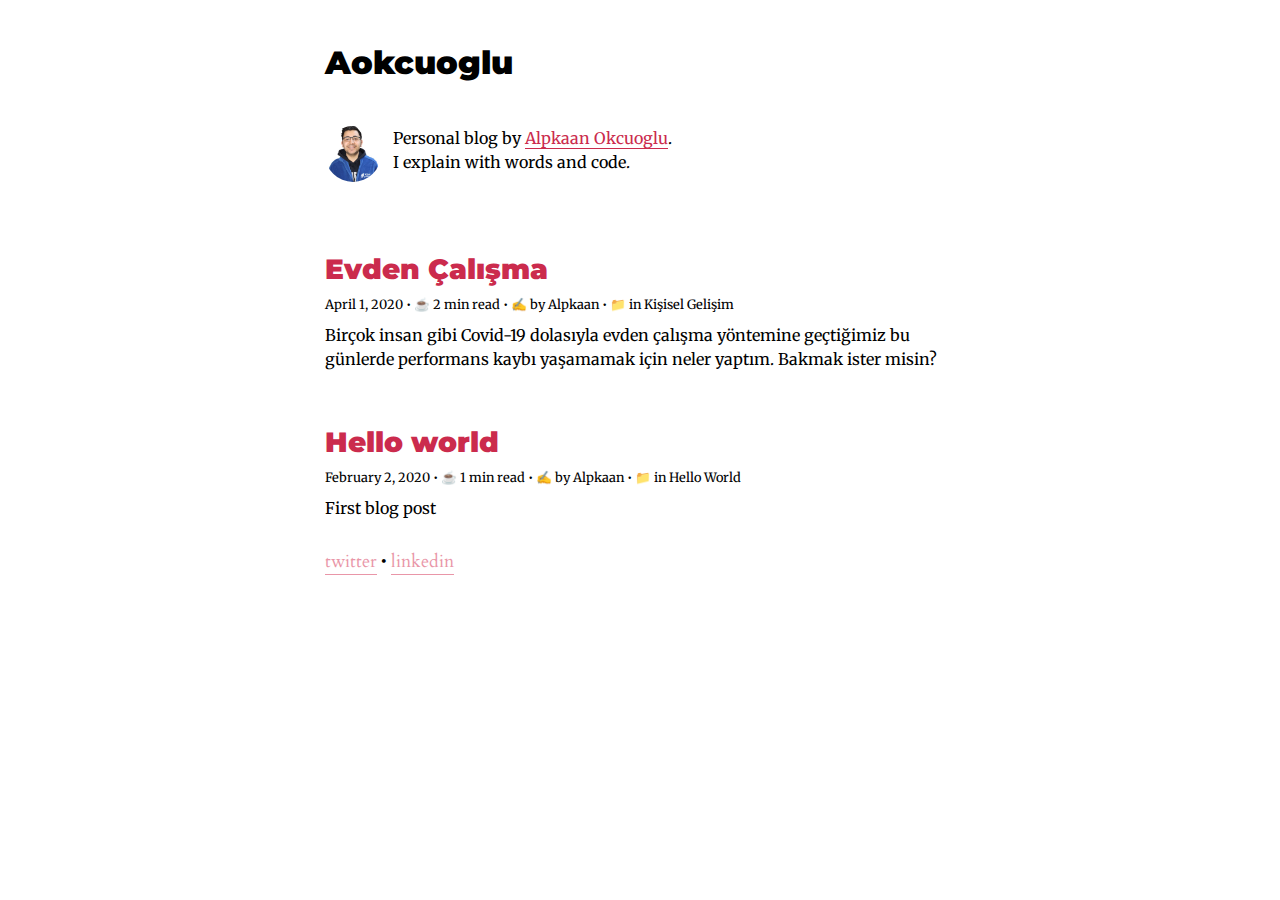
==== commit 035f883d: "Updates" ====
--- a/index.html
+++ b/index.html
@@ -7,7 +7,12 @@
     <div data-server-rendered="true" id="app" class="ml-auto mr-auto max-w-2xl py-mainPy px-mainPx bg-white"><header class="flex mb-mainHeader"><h1 class="font-title text-mainTitle font-black leading-header cursor-pointer">Aokcuoglu</h1></header><aside><div class="flex mb-header"><img src="/assets/img/profile.ac964d16.jpg" alt="Alpkaan Okcuoglu" class="mr-3 w-profile h-profile rounded-full"><p class="max-w-profileText font-content font-normal mb-6">
         Personal blog by
         <a href="https://mobile.twitter.com/aokcuoglu" class="text-textLink hover:text-borderCol border-b border-textLink">Alpkaan Okcuoglu</a>. I explain with words and code.
-      </p></div></aside><main><article><header><h3 class="font-title text-title hover:text-borderCol text-textLink mb-title font-black leading-title mt-header"><a href="/hello-world/" class="shadow-none">Hello world</a></h3><small class="font-content"><time datetime="2020-02-02 22:30:00">February 2, 2020</time> • ☕️
+      </p></div></aside><main><article><header><h3 class="font-title text-title hover:text-borderCol text-textLink mb-title font-black leading-title mt-header"><a href="/evden-calisma/" class="shadow-none">Evden Çalışma</a></h3><small class="font-content"><time datetime="2020-04-01 00:00:00">April 1, 2020</time> • ☕️
+      <span>2 min read</span><span>
+        • ✍️ by
+        <a href="/author/alpkaan/">Alpkaan</a></span><span>
+        • 📁 in
+        <a href="/tag/Ki%C5%9Fisel%20Geli%C5%9Fim/">Kişisel Gelişim</a></span></small></header><p class="font-content mb-description mt-title">Birçok insan  gibi Covid-19 dolasıyla evden çalışma yöntemine geçtiğimiz bu günlerde performans kaybı yaşamamak için neler yaptım. Bakmak ister misin?</p></article><article><header><h3 class="font-title text-title hover:text-borderCol text-textLink mb-title font-black leading-title mt-header"><a href="/hello-world/" class="shadow-none">Hello world</a></h3><small class="font-content"><time datetime="2020-02-02 22:30:00">February 2, 2020</time> • ☕️
       <span>1 min read</span><span>
         • ✍️ by
         <a href="/author/alpkaan/">Alpkaan</a></span><span>
@@ -15,6 +20,6 @@
         <a href="/tag/hello-world/">Hello World</a></span></small></header><p class="font-content mb-description mt-title">First blog post</p></article></main><!----><footer class="mt-title"><a href="https://mobile.twitter.com/aokcuoglu" class="text-borderCol hover:text-textLink text-lg border-b border-borderCol">twitter</a>
   •
   <a href="https://www.linkedin.com/in/aokcuoglu/" class="text-borderCol hover:text-textLink text-lg border-b border-borderCol">linkedin</a></footer></div>
-    <script>window.__INITIAL_STATE__={"data":{"posts":{"totalCount":1,"pageInfo":{"totalPages":1,"currentPage":1},"edges":[{"node":{"id":"085a02327e289a4e511179397eb45348","title":"Hello world","timeToRead":1,"datetime":"2020-02-02 22:30:00","content":"\u003Cp\u003EMerhaba\u003C\u002Fp\u003E\n\u003Cp\u003EBu ilk blog postudur.\u003C\u002Fp\u003E\n","excerpt":"","description":"First blog post","path":"\u002Fhello-world\u002F","tags":[{"id":"hello-world","title":"hello-world","path":"\u002Ftag\u002Fhello-world\u002F"}],"author":{"id":"alpkaan","title":"alpkaan","path":"\u002Fauthor\u002Falpkaan\u002F"}}}]}},"context":{}};(function(){var s;(s=document.currentScript||document.scripts[document.scripts.length-1]).parentNode.removeChild(s);}());</script><script src="/assets/js/app.4bd53f44.js" defer></script><script src="/assets/js/page--src--pages--index-vue.b9cd8386.js" defer></script>
+    <script>window.__INITIAL_STATE__={"data":{"posts":{"totalCount":2,"pageInfo":{"totalPages":1,"currentPage":1},"edges":[{"node":{"id":"af104755eafc26b69e5dfc3762362ee2","title":"Evden Çalışma","timeToRead":2,"datetime":"2020-04-01 00:00:00","content":"\u003Cp\u003EMerhabalar. Malumunuz Covid-19 virüsü sonrası herkes evlerine çekildi ve bazılarımız evden çalışma fırsatına sahip.\u003C\u002Fp\u003E\n\u003Cp\u003EŞirketim son 2 haftadır evden çalışma yöntemine geçti. Bu süreçte kişisel performansımda bir eksilme yaşamamak için evde nasıl bir çalışma sistemi uyguladığım bu blog yazısında bundan bahsetmek istiyorum.\u003C\u002Fp\u003E\n\u003Ch3 id=\"zamanında-kalkmak\"\u003E\u003Ca href=\"#zaman%C4%B1nda-kalkmak\" aria-hidden=\"true\"\u003E\u003Cspan class=\"icon icon-link\"\u003E\u003C\u002Fspan\u003E\u003C\u002Fa\u003EZamanında Kalkmak\u003C\u002Fh3\u003E\n\u003Cp\u003E\u003Cimg src=\"https:\u002F\u002Fimages.unsplash.com\u002Fphoto-1456574808786-d2ba7a6aa654?ixlib=rb-1.2.1&#x26;ixid=eyJhcHBfaWQiOjEyMDd9&#x26;auto=format&#x26;fit=crop&#x26;w=942&#x26;q=80\" alt=\"Alt text\"\u003E\u003C\u002Fp\u003E\n\u003Cp\u003Eİşyerine gittiğimde günlerde kalktığım saati korudum. İşe gittiğim günlerde saat kaçta kalkıyor isem bunu evden çalışma sürecinde de korudum. Sabah aynı saatte kalktım, duşumu aldım ve kahvemi\u002Fçayımı yaparak bilgisayar başına geçtim.\u003C\u002Fp\u003E\n\u003Cp\u003Eİşe gitmediğim için yol süresinden kazandığım zamanı uyuyarak değil sabah kendime gelmekte kullandım. Sabah haberlerini okudum, kahve\u002Fçay yapmak için kullandım ve biraz da kendime gelmek için spor yapma fırsatı buldum. 😊\u003C\u002Fp\u003E\n\u003Ch3 id=\"kılıf-kıyafet\"\u003E\u003Ca href=\"#k%C4%B1l%C4%B1f-k%C4%B1yafet\" aria-hidden=\"true\"\u003E\u003Cspan class=\"icon icon-link\"\u003E\u003C\u002Fspan\u003E\u003C\u002Fa\u003EKılıf, Kıyafet\u003C\u002Fh3\u003E\n\u003Cp\u003EÖzellikle kalktıkdan sonra kıyafet konusunda ikilemler yaşadım. Pijamayla mı devam etsem yoksa takım elbiseyle mi giysem gibi değil tabi ki 😀\u003C\u002Fp\u003E\n\u003Cp\u003Eİşe odaklanma noktasında pijama ile çalışma kesinlikle uygulanmaması gereken bir tercih. Ben üzerimdeki pijamaları çıkartıp eşortman takımımı giyerek bir yöntem izledim. Bu yataktan kalktıktan sonra bir farkındalık yaratma konusunda bir destek olduğunu düşünüyorum.\u003C\u002Fp\u003E\n\u003Ch3 id=\"çalışma-masası\"\u003E\u003Ca href=\"#%C3%A7al%C4%B1%C5%9Fma-masas%C4%B1\" aria-hidden=\"true\"\u003E\u003Cspan class=\"icon icon-link\"\u003E\u003C\u002Fspan\u003E\u003C\u002Fa\u003EÇalışma Masası\u003C\u002Fh3\u003E\n\u003Cp\u003E\u003Cimg src=\"https:\u002F\u002Fimages.unsplash.com\u002Fphoto-1499750310107-5fef28a66643?ixlib=rb-1.2.1&#x26;ixid=eyJhcHBfaWQiOjEyMDd9&#x26;auto=format&#x26;fit=crop&#x26;w=1050&#x26;q=80\" alt=\"Alt text\"\u003E\u003C\u002Fp\u003E\n\u003Cp\u003EBu süreçte en önemsediğim konulardan birisi \u003Cstrong\u003EÇalışma Masası\u003C\u002Fstrong\u003E oldu. Evden çalışma yöntemine geçtikten sonra şunu farkettim ki normal masalarda çalıştığımda konsantrasyon problemi yaşıyorum.\u003C\u002Fp\u003E\n\u003Cp\u003EBunun için zaten hâli hazırda bir çalışma masam vardı. İş dışındaki hobilerimi gerçekleştirmek için bir çalışma masası düzeni kurmuştum. Monitörümün olması iş yerindeki konforumu kaybetmemek için önemliydi. Özetle, iş süresinde masamda iş düzenine, akşamları ise hobi düzenine geçtim 😀\u003C\u002Fp\u003E\n\u003Ch3 id=\"çalışma-tekniği\"\u003E\u003Ca href=\"#%C3%A7al%C4%B1%C5%9Fma-tekni%C4%9Fi\" aria-hidden=\"true\"\u003E\u003Cspan class=\"icon icon-link\"\u003E\u003C\u002Fspan\u003E\u003C\u002Fa\u003EÇalışma Tekniği\u003C\u002Fh3\u003E\n\u003Cp\u003E\u003Cimg src=\"https:\u002F\u002F66.media.tumblr.com\u002F2063e3d81ee2c3867584115a3af8c562\u002Ftumblr_phz067HnDL1su40qeo1_1280.jpg\" alt=\"Alt text\"\u003E\u003C\u002Fp\u003E\n\u003Cp\u003EZamanında kalktım, masam da evden çalışmaya hazır. Sırada geldi bu süreçte nasıl bir çalışma yöntemi kullandım bunu anlatmaya. Bu süreçte ben \u003Ca href=\"https:\u002F\u002Fen.wikipedia.org\u002Fwiki\u002FPomodoro_Technique\" target=\"_blank\" rel=\"nofollow noopener noreferrer\"\u003EPomodoro Tekniğini\u003C\u002Fa\u003E kullandım. Bunu daha önce duymuştum ve deneme fırsatım da olmuştu fakat tekrar aklıma Barış Özcan'ın \u003Ca href=\"https:\u002F\u002Fwww.youtube.com\u002Fwatch?v=AdGbOkpie94&#x26;t=920s\" target=\"_blank\" rel=\"nofollow noopener noreferrer\"\u003Eşu videosu\u003C\u002Fa\u003E ile geldi.\u003C\u002Fp\u003E\n\u003Cp\u003EŞirketimizin İş Sağlığı ve Güvenlği ekibi bizimle zaten 30-45 dakikada çalışma süresinden sonra 5-10 dakikalık aralıklar verilmesi ve yürüyüş yapılmasıyla ilgili bazı sağlık önerilerinin olduğu bildiri paylaşmıştı.\u003C\u002Fp\u003E\n\u003Cp\u003EBen o bildiri ile bu tekniği birleştirerek bir çalışma yöntemi oluşturdum. Bunu takip edebilmek için de \u003Ca href=\"https:\u002F\u002Ftide.fm\u002Fen_US\u002F\" target=\"_blank\" rel=\"nofollow noopener noreferrer\"\u003ETIDE\u003C\u002Fa\u003E uygulamasını telefonuma kurdum.\u003C\u002Fp\u003E\n\u003Cp\u003EBu uygulama ile 25 dakikalık Focus Mode'u seçerek çalışma süresi ve 5 dakika ara olmak üzere ben \u003Cstrong\u003E2 seans\u003C\u002Fstrong\u003E yaptım daha sonra \u003Cstrong\u003Euzun ara\u003C\u002Fstrong\u003E verdim. Normalde yukarıdaki resimde de görebileceğiniz gibi bu teknik 4 seanstır. İşinizin yoğunluğuna göre bunu düşürebilir\u002Fartırabilirsiniz.\u003C\u002Fp\u003E\n\u003Cp\u003ETabi ki toplantılarımın olduğu kısımlarda bu yöntemi kullanamadım ama onun dışında bilgisayardan çalıştığım kısımlarda çok faydalı oldu.\u003C\u002Fp\u003E\n\u003Cp\u003EEk olarak iş saatimin dışında kitap okurken ve çizim\u002Fkodlama yaparken de bu yöntemi kullandım. Aksi taktirde işe dalıp gittiğim için ve zamanın farkında olamadığımdan dolayı sırt ve kollarımda ağrı problemi yaşayabiliyordum.\u003C\u002Fp\u003E\n\u003Cp\u003ESon olarak; uygulamada günün hangi saatinde, ne kadar çalıştığımı, ne kadar ara verdiğimi de görebildiğim için kendimi değelendirme fırsatı da bulabildim. Bu verileri gün içerisinde yaptığım işleri değerlendirken veya kitap okurken performans ölçümünde kullandım.\u003C\u002Fp\u003E\n\u003Cp\u003E\u003Cstrong\u003EHerkese sağlıklı günler dilerim.\u003C\u002Fstrong\u003E\u003C\u002Fp\u003E\n\u003Cp\u003E\u003Ca href=\"https:\u002F\u002Ftwitter.com\u002Fhashtag\u002FBirlikteBa%C5%9Faraca%C4%9F%C4%B1z?src=hashtag_click\" target=\"_blank\" rel=\"nofollow noopener noreferrer\"\u003E#BirlikteBaşaracağız\u003C\u002Fa\u003E\u003C\u002Fp\u003E\n","excerpt":"","description":"Birçok insan  gibi Covid-19 dolasıyla evden çalışma yöntemine geçtiğimiz bu günlerde performans kaybı yaşamamak için neler yaptım. Bakmak ister misin?","path":"\u002Fevden-calisma\u002F","tags":[{"id":"Kişisel Gelişim","title":"Kişisel Gelişim","path":"\u002Ftag\u002FKi%C5%9Fisel%20Geli%C5%9Fim\u002F"},{"id":"Evden Çalışma","title":"Evden Çalışma","path":"\u002Ftag\u002FEvden%20%C3%87al%C4%B1%C5%9Fma\u002F"}],"author":{"id":"alpkaan","title":"alpkaan","path":"\u002Fauthor\u002Falpkaan\u002F"}}},{"node":{"id":"085a02327e289a4e511179397eb45348","title":"Hello world","timeToRead":1,"datetime":"2020-02-02 22:30:00","content":"\u003Cp\u003EMerhaba\u003C\u002Fp\u003E\n\u003Cp\u003EBu ilk blog postudur.\u003C\u002Fp\u003E\n","excerpt":"","description":"First blog post","path":"\u002Fhello-world\u002F","tags":[{"id":"hello-world","title":"hello-world","path":"\u002Ftag\u002Fhello-world\u002F"}],"author":{"id":"alpkaan","title":"alpkaan","path":"\u002Fauthor\u002Falpkaan\u002F"}}}]}},"context":{}};(function(){var s;(s=document.currentScript||document.scripts[document.scripts.length-1]).parentNode.removeChild(s);}());</script><script src="/assets/js/app.4bd53f44.js" defer></script><script src="/assets/js/page--src--pages--index-vue.b9cd8386.js" defer></script>
   </body>
 </html>
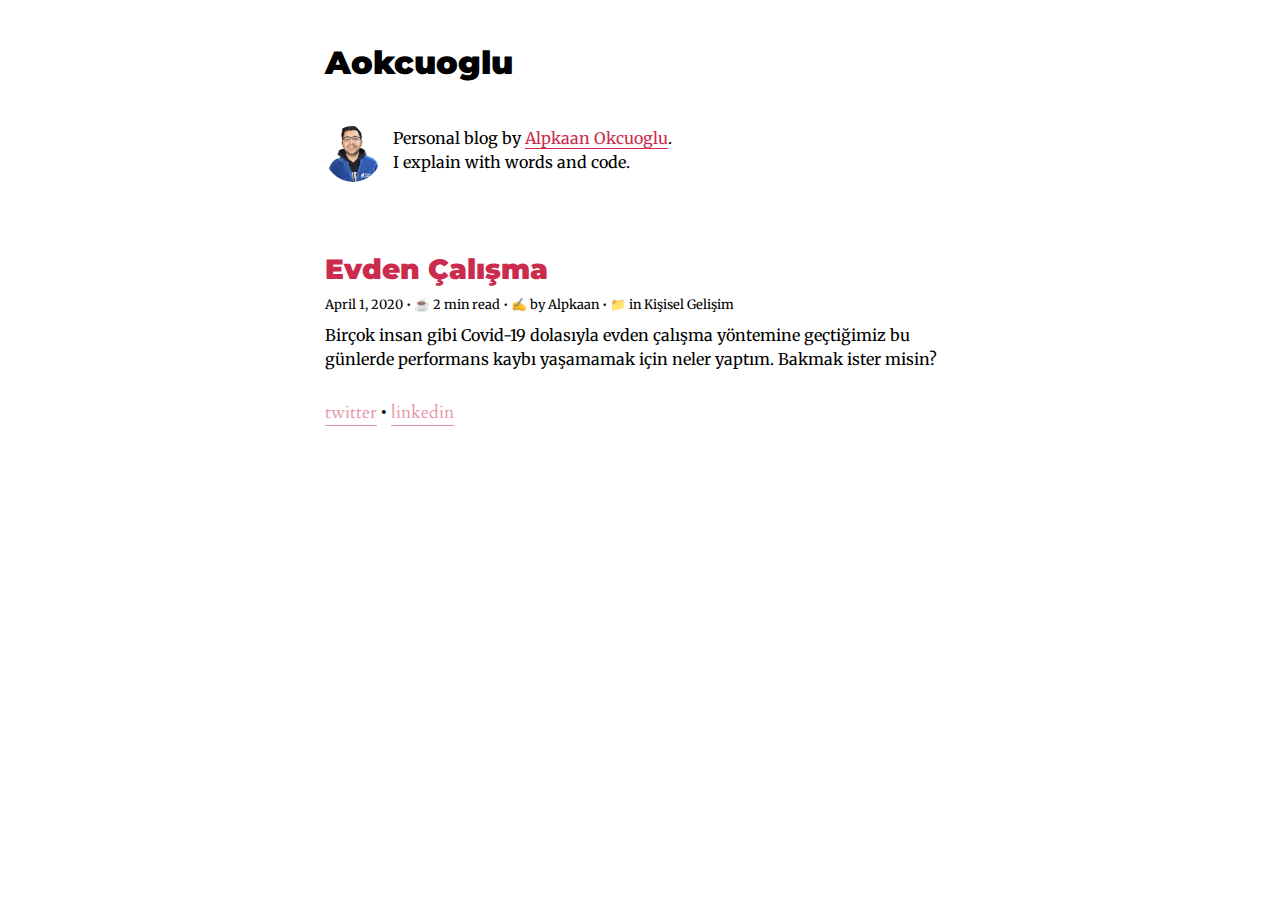
==== commit d85ccad2: "Updates" ====
--- a/index.html
+++ b/index.html
@@ -1,10 +1,12 @@
 <!DOCTYPE html>
 <html data-html-server-rendered="true" lang="en" class="h-full" data-vue-tag="%7B%22lang%22:%7B%22ssr%22:%22en%22%7D,%22class%22:%7B%22ssr%22:%22h-full%22%7D%7D">
   <head>
-    <title>Aokcuoglu — A blog by Alpkaan Okcuoglu</title><meta name="gridsome:hash" content="ef4d14b6f40c3ce6a178771945ee563a256a643b"><meta data-vue-tag="ssr" charset="utf-8"><meta data-vue-tag="ssr" name="generator" content="Gridsome v0.7.12"><meta data-vue-tag="ssr" data-key="viewport" name="viewport" content="width=device-width, initial-scale=1, viewport-fit=cover"><meta data-vue-tag="ssr" data-key="format-detection" name="format-detection" content="telephone=no"><meta data-vue-tag="ssr" data-key="description" name="description" content="Personal Blog"><link data-vue-tag="ssr" rel="icon" href="data:,"><link data-vue-tag="ssr" rel="icon" type="image/png" sizes="16x16" href="/assets/static/favicon.ce0531f.d4f329e316a6ab5e826deaf589316fd4.png"><link data-vue-tag="ssr" rel="icon" type="image/png" sizes="32x32" href="/assets/static/favicon.ac8d93a.d4f329e316a6ab5e826deaf589316fd4.png"><link data-vue-tag="ssr" rel="stylesheet" href="https://fonts.googleapis.com/css?family=Fira+Sans:400,700%7CCardo"><link rel="preload" href="/assets/css/8.styles.f9e3edd9.css" as="style"><link rel="preload" href="/assets/js/app.4bd53f44.js" as="script"><link rel="preload" href="/assets/js/page--src--pages--index-vue.b9cd8386.js" as="script"><link rel="prefetch" href="/assets/js/9.c9511dd0.js"><link rel="prefetch" href="/assets/js/page--src--pages--404-vue.4ac3942d.js"><link rel="prefetch" href="/assets/js/page--src--pages--about-vue.7d1655b1.js"><link rel="prefetch" href="/assets/js/page--src--templates--author-vue.32cabf8d.js"><link rel="prefetch" href="/assets/js/page--src--templates--post-vue.d6814772.js"><link rel="prefetch" href="/assets/js/page--src--templates--tag-vue.2b666ee5.js"><link rel="prefetch" href="/assets/js/vendors~page--src--pages--index-vue~page--src--templates--author-vue~page--src--templates--post-vue~~a0fae544.2574919c.js"><link rel="stylesheet" href="/assets/css/8.styles.f9e3edd9.css"><noscript data-vue-tag="ssr"><style>.g-image--loading{display:none;}</style></noscript>
+    <title>Aokcuoglu — A blog by Alpkaan Okcuoglu</title><meta name="gridsome:hash" content="8b02efd2697a1f1ef5baa6fc545824195a41d09a"><meta data-vue-tag="ssr" charset="utf-8"><meta data-vue-tag="ssr" name="generator" content="Gridsome v0.7.12"><meta data-vue-tag="ssr" data-key="viewport" name="viewport" content="width=device-width, initial-scale=1, viewport-fit=cover"><meta data-vue-tag="ssr" data-key="format-detection" name="format-detection" content="telephone=no"><meta data-vue-tag="ssr" data-key="description" name="description" content="Personal Blog"><link data-vue-tag="ssr" rel="icon" href="data:,"><link data-vue-tag="ssr" rel="icon" type="image/png" sizes="16x16" href="/assets/static/favicon.ce0531f.d4f329e316a6ab5e826deaf589316fd4.png"><link data-vue-tag="ssr" rel="icon" type="image/png" sizes="32x32" href="/assets/static/favicon.ac8d93a.d4f329e316a6ab5e826deaf589316fd4.png"><link data-vue-tag="ssr" rel="stylesheet" href="https://fonts.googleapis.com/css?family=Fira+Sans:400,700%7CCardo"><link rel="preload" href="/assets/css/8.styles.f9e3edd9.css" as="style"><link rel="preload" href="/assets/js/app.bd84f5fa.js" as="script"><link rel="preload" href="/assets/js/page--src--pages--index-vue.c178e333.js" as="script"><link rel="prefetch" href="/assets/js/9.c856c3c5.js"><link rel="prefetch" href="/assets/js/page--src--pages--404-vue.380a373e.js"><link rel="prefetch" href="/assets/js/page--src--pages--about-vue.2798285e.js"><link rel="prefetch" href="/assets/js/page--src--templates--author-vue.f8cad2b2.js"><link rel="prefetch" href="/assets/js/page--src--templates--post-vue.1058e0c0.js"><link rel="prefetch" href="/assets/js/page--src--templates--tag-vue.9733f26e.js"><link rel="prefetch" href="/assets/js/vendors~page--src--pages--index-vue~page--src--templates--author-vue~page--src--templates--post-vue~~a0fae544.04e524ea.js"><link rel="stylesheet" href="/assets/css/8.styles.f9e3edd9.css"><noscript data-vue-tag="ssr"><style>.g-image--loading{display:none;}</style></noscript>
   </head>
   <body class="antialiased font-serif" data-vue-tag="%7B%22class%22:%7B%22ssr%22:%22antialiased%20font-serif%22%7D%7D">
-    <div data-server-rendered="true" id="app" class="ml-auto mr-auto max-w-2xl py-mainPy px-mainPx bg-white"><header class="flex mb-mainHeader"><h1 class="font-title text-mainTitle font-black leading-header cursor-pointer">Aokcuoglu</h1></header><aside><div class="flex mb-header"><img src="/assets/img/profile.ac964d16.jpg" alt="Alpkaan Okcuoglu" class="mr-3 w-profile h-profile rounded-full"><p class="max-w-profileText font-content font-normal mb-6">
+    <div data-server-rendered="true" id="app" class="ml-auto mr-auto max-w-2xl py-mainPy px-mainPx bg-white"><header class="flex mb-mainHeader"><h1 class="font-title text-mainTitle font-black leading-header cursor-pointer">
+      Aokcuoglu
+    </h1></header><aside><div class="flex mb-header"><img src="/assets/img/profile.ac964d16.jpg" alt="Alpkaan Okcuoglu" class="mr-3 w-profile h-profile rounded-full"><p class="max-w-profileText font-content font-normal mb-6">
         Personal blog by
         <a href="https://mobile.twitter.com/aokcuoglu" class="text-textLink hover:text-borderCol border-b border-textLink">Alpkaan Okcuoglu</a>. I explain with words and code.
       </p></div></aside><main><article><header><h3 class="font-title text-title hover:text-borderCol text-textLink mb-title font-black leading-title mt-header"><a href="/evden-calisma/" class="shadow-none">Evden Çalışma</a></h3><small class="font-content"><time datetime="2020-04-01 00:00:00">April 1, 2020</time> • ☕️
@@ -12,14 +14,9 @@
         • ✍️ by
         <a href="/author/alpkaan/">Alpkaan</a></span><span>
         • 📁 in
-        <a href="/tag/Ki%C5%9Fisel%20Geli%C5%9Fim/">Kişisel Gelişim</a></span></small></header><p class="font-content mb-description mt-title">Birçok insan  gibi Covid-19 dolasıyla evden çalışma yöntemine geçtiğimiz bu günlerde performans kaybı yaşamamak için neler yaptım. Bakmak ister misin?</p></article><article><header><h3 class="font-title text-title hover:text-borderCol text-textLink mb-title font-black leading-title mt-header"><a href="/hello-world/" class="shadow-none">Hello world</a></h3><small class="font-content"><time datetime="2020-02-02 22:30:00">February 2, 2020</time> • ☕️
-      <span>1 min read</span><span>
-        • ✍️ by
-        <a href="/author/alpkaan/">Alpkaan</a></span><span>
-        • 📁 in
-        <a href="/tag/hello-world/">Hello World</a></span></small></header><p class="font-content mb-description mt-title">First blog post</p></article></main><!----><footer class="mt-title"><a href="https://mobile.twitter.com/aokcuoglu" class="text-borderCol hover:text-textLink text-lg border-b border-borderCol">twitter</a>
+        <a href="/tag/Ki%C5%9Fisel%20Geli%C5%9Fim/">Kişisel Gelişim</a></span></small></header><p class="font-content mb-description mt-title">Birçok insan  gibi Covid-19 dolasıyla evden çalışma yöntemine geçtiğimiz bu günlerde performans kaybı yaşamamak için neler yaptım. Bakmak ister misin?</p></article></main><!----><footer class="mt-title"><a href="https://mobile.twitter.com/aokcuoglu" class="text-borderCol hover:text-textLink text-lg border-b border-borderCol">twitter</a>
   •
   <a href="https://www.linkedin.com/in/aokcuoglu/" class="text-borderCol hover:text-textLink text-lg border-b border-borderCol">linkedin</a></footer></div>
-    <script>window.__INITIAL_STATE__={"data":{"posts":{"totalCount":2,"pageInfo":{"totalPages":1,"currentPage":1},"edges":[{"node":{"id":"af104755eafc26b69e5dfc3762362ee2","title":"Evden Çalışma","timeToRead":2,"datetime":"2020-04-01 00:00:00","content":"\u003Cp\u003EMerhabalar. Malumunuz Covid-19 virüsü sonrası herkes evlerine çekildi ve bazılarımız evden çalışma fırsatına sahip.\u003C\u002Fp\u003E\n\u003Cp\u003EŞirketim son 2 haftadır evden çalışma yöntemine geçti. Bu süreçte kişisel performansımda bir eksilme yaşamamak için evde nasıl bir çalışma sistemi uyguladığım bu blog yazısında bundan bahsetmek istiyorum.\u003C\u002Fp\u003E\n\u003Ch3 id=\"zamanında-kalkmak\"\u003E\u003Ca href=\"#zaman%C4%B1nda-kalkmak\" aria-hidden=\"true\"\u003E\u003Cspan class=\"icon icon-link\"\u003E\u003C\u002Fspan\u003E\u003C\u002Fa\u003EZamanında Kalkmak\u003C\u002Fh3\u003E\n\u003Cp\u003E\u003Cimg src=\"https:\u002F\u002Fimages.unsplash.com\u002Fphoto-1456574808786-d2ba7a6aa654?ixlib=rb-1.2.1&#x26;ixid=eyJhcHBfaWQiOjEyMDd9&#x26;auto=format&#x26;fit=crop&#x26;w=942&#x26;q=80\" alt=\"Alt text\"\u003E\u003C\u002Fp\u003E\n\u003Cp\u003Eİşyerine gittiğimde günlerde kalktığım saati korudum. İşe gittiğim günlerde saat kaçta kalkıyor isem bunu evden çalışma sürecinde de korudum. Sabah aynı saatte kalktım, duşumu aldım ve kahvemi\u002Fçayımı yaparak bilgisayar başına geçtim.\u003C\u002Fp\u003E\n\u003Cp\u003Eİşe gitmediğim için yol süresinden kazandığım zamanı uyuyarak değil sabah kendime gelmekte kullandım. Sabah haberlerini okudum, kahve\u002Fçay yapmak için kullandım ve biraz da kendime gelmek için spor yapma fırsatı buldum. 😊\u003C\u002Fp\u003E\n\u003Ch3 id=\"kılıf-kıyafet\"\u003E\u003Ca href=\"#k%C4%B1l%C4%B1f-k%C4%B1yafet\" aria-hidden=\"true\"\u003E\u003Cspan class=\"icon icon-link\"\u003E\u003C\u002Fspan\u003E\u003C\u002Fa\u003EKılıf, Kıyafet\u003C\u002Fh3\u003E\n\u003Cp\u003EÖzellikle kalktıkdan sonra kıyafet konusunda ikilemler yaşadım. Pijamayla mı devam etsem yoksa takım elbiseyle mi giysem gibi değil tabi ki 😀\u003C\u002Fp\u003E\n\u003Cp\u003Eİşe odaklanma noktasında pijama ile çalışma kesinlikle uygulanmaması gereken bir tercih. Ben üzerimdeki pijamaları çıkartıp eşortman takımımı giyerek bir yöntem izledim. Bu yataktan kalktıktan sonra bir farkındalık yaratma konusunda bir destek olduğunu düşünüyorum.\u003C\u002Fp\u003E\n\u003Ch3 id=\"çalışma-masası\"\u003E\u003Ca href=\"#%C3%A7al%C4%B1%C5%9Fma-masas%C4%B1\" aria-hidden=\"true\"\u003E\u003Cspan class=\"icon icon-link\"\u003E\u003C\u002Fspan\u003E\u003C\u002Fa\u003EÇalışma Masası\u003C\u002Fh3\u003E\n\u003Cp\u003E\u003Cimg src=\"https:\u002F\u002Fimages.unsplash.com\u002Fphoto-1499750310107-5fef28a66643?ixlib=rb-1.2.1&#x26;ixid=eyJhcHBfaWQiOjEyMDd9&#x26;auto=format&#x26;fit=crop&#x26;w=1050&#x26;q=80\" alt=\"Alt text\"\u003E\u003C\u002Fp\u003E\n\u003Cp\u003EBu süreçte en önemsediğim konulardan birisi \u003Cstrong\u003EÇalışma Masası\u003C\u002Fstrong\u003E oldu. Evden çalışma yöntemine geçtikten sonra şunu farkettim ki normal masalarda çalıştığımda konsantrasyon problemi yaşıyorum.\u003C\u002Fp\u003E\n\u003Cp\u003EBunun için zaten hâli hazırda bir çalışma masam vardı. İş dışındaki hobilerimi gerçekleştirmek için bir çalışma masası düzeni kurmuştum. Monitörümün olması iş yerindeki konforumu kaybetmemek için önemliydi. Özetle, iş süresinde masamda iş düzenine, akşamları ise hobi düzenine geçtim 😀\u003C\u002Fp\u003E\n\u003Ch3 id=\"çalışma-tekniği\"\u003E\u003Ca href=\"#%C3%A7al%C4%B1%C5%9Fma-tekni%C4%9Fi\" aria-hidden=\"true\"\u003E\u003Cspan class=\"icon icon-link\"\u003E\u003C\u002Fspan\u003E\u003C\u002Fa\u003EÇalışma Tekniği\u003C\u002Fh3\u003E\n\u003Cp\u003E\u003Cimg src=\"https:\u002F\u002F66.media.tumblr.com\u002F2063e3d81ee2c3867584115a3af8c562\u002Ftumblr_phz067HnDL1su40qeo1_1280.jpg\" alt=\"Alt text\"\u003E\u003C\u002Fp\u003E\n\u003Cp\u003EZamanında kalktım, masam da evden çalışmaya hazır. Sırada geldi bu süreçte nasıl bir çalışma yöntemi kullandım bunu anlatmaya. Bu süreçte ben \u003Ca href=\"https:\u002F\u002Fen.wikipedia.org\u002Fwiki\u002FPomodoro_Technique\" target=\"_blank\" rel=\"nofollow noopener noreferrer\"\u003EPomodoro Tekniğini\u003C\u002Fa\u003E kullandım. Bunu daha önce duymuştum ve deneme fırsatım da olmuştu fakat tekrar aklıma Barış Özcan'ın \u003Ca href=\"https:\u002F\u002Fwww.youtube.com\u002Fwatch?v=AdGbOkpie94&#x26;t=920s\" target=\"_blank\" rel=\"nofollow noopener noreferrer\"\u003Eşu videosu\u003C\u002Fa\u003E ile geldi.\u003C\u002Fp\u003E\n\u003Cp\u003EŞirketimizin İş Sağlığı ve Güvenlği ekibi bizimle zaten 30-45 dakikada çalışma süresinden sonra 5-10 dakikalık aralıklar verilmesi ve yürüyüş yapılmasıyla ilgili bazı sağlık önerilerinin olduğu bildiri paylaşmıştı.\u003C\u002Fp\u003E\n\u003Cp\u003EBen o bildiri ile bu tekniği birleştirerek bir çalışma yöntemi oluşturdum. Bunu takip edebilmek için de \u003Ca href=\"https:\u002F\u002Ftide.fm\u002Fen_US\u002F\" target=\"_blank\" rel=\"nofollow noopener noreferrer\"\u003ETIDE\u003C\u002Fa\u003E uygulamasını telefonuma kurdum.\u003C\u002Fp\u003E\n\u003Cp\u003EBu uygulama ile 25 dakikalık Focus Mode'u seçerek çalışma süresi ve 5 dakika ara olmak üzere ben \u003Cstrong\u003E2 seans\u003C\u002Fstrong\u003E yaptım daha sonra \u003Cstrong\u003Euzun ara\u003C\u002Fstrong\u003E verdim. Normalde yukarıdaki resimde de görebileceğiniz gibi bu teknik 4 seanstır. İşinizin yoğunluğuna göre bunu düşürebilir\u002Fartırabilirsiniz.\u003C\u002Fp\u003E\n\u003Cp\u003ETabi ki toplantılarımın olduğu kısımlarda bu yöntemi kullanamadım ama onun dışında bilgisayardan çalıştığım kısımlarda çok faydalı oldu.\u003C\u002Fp\u003E\n\u003Cp\u003EEk olarak iş saatimin dışında kitap okurken ve çizim\u002Fkodlama yaparken de bu yöntemi kullandım. Aksi taktirde işe dalıp gittiğim için ve zamanın farkında olamadığımdan dolayı sırt ve kollarımda ağrı problemi yaşayabiliyordum.\u003C\u002Fp\u003E\n\u003Cp\u003ESon olarak; uygulamada günün hangi saatinde, ne kadar çalıştığımı, ne kadar ara verdiğimi de görebildiğim için kendimi değelendirme fırsatı da bulabildim. Bu verileri gün içerisinde yaptığım işleri değerlendirken veya kitap okurken performans ölçümünde kullandım.\u003C\u002Fp\u003E\n\u003Cp\u003E\u003Cstrong\u003EHerkese sağlıklı günler dilerim.\u003C\u002Fstrong\u003E\u003C\u002Fp\u003E\n\u003Cp\u003E\u003Ca href=\"https:\u002F\u002Ftwitter.com\u002Fhashtag\u002FBirlikteBa%C5%9Faraca%C4%9F%C4%B1z?src=hashtag_click\" target=\"_blank\" rel=\"nofollow noopener noreferrer\"\u003E#BirlikteBaşaracağız\u003C\u002Fa\u003E\u003C\u002Fp\u003E\n","excerpt":"","description":"Birçok insan  gibi Covid-19 dolasıyla evden çalışma yöntemine geçtiğimiz bu günlerde performans kaybı yaşamamak için neler yaptım. Bakmak ister misin?","path":"\u002Fevden-calisma\u002F","tags":[{"id":"Kişisel Gelişim","title":"Kişisel Gelişim","path":"\u002Ftag\u002FKi%C5%9Fisel%20Geli%C5%9Fim\u002F"},{"id":"Evden Çalışma","title":"Evden Çalışma","path":"\u002Ftag\u002FEvden%20%C3%87al%C4%B1%C5%9Fma\u002F"}],"author":{"id":"alpkaan","title":"alpkaan","path":"\u002Fauthor\u002Falpkaan\u002F"}}},{"node":{"id":"085a02327e289a4e511179397eb45348","title":"Hello world","timeToRead":1,"datetime":"2020-02-02 22:30:00","content":"\u003Cp\u003EMerhaba\u003C\u002Fp\u003E\n\u003Cp\u003EBu ilk blog postudur.\u003C\u002Fp\u003E\n","excerpt":"","description":"First blog post","path":"\u002Fhello-world\u002F","tags":[{"id":"hello-world","title":"hello-world","path":"\u002Ftag\u002Fhello-world\u002F"}],"author":{"id":"alpkaan","title":"alpkaan","path":"\u002Fauthor\u002Falpkaan\u002F"}}}]}},"context":{}};(function(){var s;(s=document.currentScript||document.scripts[document.scripts.length-1]).parentNode.removeChild(s);}());</script><script src="/assets/js/app.4bd53f44.js" defer></script><script src="/assets/js/page--src--pages--index-vue.b9cd8386.js" defer></script>
+    <script>window.__INITIAL_STATE__={"data":{"posts":{"totalCount":1,"pageInfo":{"totalPages":1,"currentPage":1},"edges":[{"node":{"id":"af104755eafc26b69e5dfc3762362ee2","title":"Evden Çalışma","timeToRead":2,"datetime":"2020-04-01 00:00:00","content":"\u003Cp\u003EMerhabalar. Malumunuz Covid-19 virüsü sonrası herkes evlerine çekildi ve bazılarımız evden çalışma fırsatına sahip.\u003C\u002Fp\u003E\n\u003Cp\u003EŞirketim son 2 haftadır evden çalışma yöntemine geçti. Bu süreçte kişisel performansımda bir eksilme yaşamamak için evde nasıl bir çalışma sistemi uyguladığım bu blog yazısında bundan bahsetmek istiyorum.\u003C\u002Fp\u003E\n\u003Ch3 id=\"zamanında-kalkmak\"\u003E\u003Ca href=\"#zaman%C4%B1nda-kalkmak\" aria-hidden=\"true\"\u003E\u003Cspan class=\"icon icon-link\"\u003E\u003C\u002Fspan\u003E\u003C\u002Fa\u003EZamanında Kalkmak\u003C\u002Fh3\u003E\n\u003Cp\u003E\u003Cimg src=\"https:\u002F\u002Fimages.unsplash.com\u002Fphoto-1456574808786-d2ba7a6aa654?ixlib=rb-1.2.1&#x26;ixid=eyJhcHBfaWQiOjEyMDd9&#x26;auto=format&#x26;fit=crop&#x26;w=942&#x26;q=80\" alt=\"Alt text\"\u003E\u003C\u002Fp\u003E\n\u003Cp\u003Eİşyerine gittiğimde günlerde kalktığım saati korudum. İşe gittiğim günlerde saat kaçta kalkıyor isem bunu evden çalışma sürecinde de korudum. Sabah aynı saatte kalktım, duşumu aldım ve kahvemi\u002Fçayımı yaparak bilgisayar başına geçtim.\u003C\u002Fp\u003E\n\u003Cp\u003Eİşe gitmediğim için yol süresinden kazandığım zamanı uyuyarak değil sabah kendime gelmekte kullandım. Sabah haberlerini okudum, kahve\u002Fçay yapmak için kullandım ve biraz da kendime gelmek için spor yapma fırsatı buldum. 😊\u003C\u002Fp\u003E\n\u003Ch3 id=\"kılıf-kıyafet\"\u003E\u003Ca href=\"#k%C4%B1l%C4%B1f-k%C4%B1yafet\" aria-hidden=\"true\"\u003E\u003Cspan class=\"icon icon-link\"\u003E\u003C\u002Fspan\u003E\u003C\u002Fa\u003EKılıf, Kıyafet\u003C\u002Fh3\u003E\n\u003Cp\u003EÖzellikle kalktıkdan sonra kıyafet konusunda ikilemler yaşadım. Pijamayla mı devam etsem yoksa takım elbiseyle mi giysem gibi değil tabi ki 😀\u003C\u002Fp\u003E\n\u003Cp\u003Eİşe odaklanma noktasında pijama ile çalışma kesinlikle uygulanmaması gereken bir tercih. Ben üzerimdeki pijamaları çıkartıp eşortman takımımı giyerek bir yöntem izledim. Bu yataktan kalktıktan sonra bir farkındalık yaratma konusunda bir destek olduğunu düşünüyorum.\u003C\u002Fp\u003E\n\u003Ch3 id=\"çalışma-masası\"\u003E\u003Ca href=\"#%C3%A7al%C4%B1%C5%9Fma-masas%C4%B1\" aria-hidden=\"true\"\u003E\u003Cspan class=\"icon icon-link\"\u003E\u003C\u002Fspan\u003E\u003C\u002Fa\u003EÇalışma Masası\u003C\u002Fh3\u003E\n\u003Cp\u003E\u003Cimg src=\"https:\u002F\u002Fimages.unsplash.com\u002Fphoto-1499750310107-5fef28a66643?ixlib=rb-1.2.1&#x26;ixid=eyJhcHBfaWQiOjEyMDd9&#x26;auto=format&#x26;fit=crop&#x26;w=1050&#x26;q=80\" alt=\"Alt text\"\u003E\u003C\u002Fp\u003E\n\u003Cp\u003EBu süreçte en önemsediğim konulardan birisi \u003Cstrong\u003EÇalışma Masası\u003C\u002Fstrong\u003E oldu. Evden çalışma yöntemine geçtikten sonra şunu farkettim ki normal masalarda çalıştığımda konsantrasyon problemi yaşıyorum.\u003C\u002Fp\u003E\n\u003Cp\u003EBunun için zaten hâli hazırda bir çalışma masam vardı. İş dışındaki hobilerimi gerçekleştirmek için bir çalışma masası düzeni kurmuştum. Monitörümün olması iş yerindeki konforumu kaybetmemek için önemliydi. Özetle, iş süresinde masamda iş düzenine, akşamları ise hobi düzenine geçtim 😀\u003C\u002Fp\u003E\n\u003Ch3 id=\"çalışma-tekniği\"\u003E\u003Ca href=\"#%C3%A7al%C4%B1%C5%9Fma-tekni%C4%9Fi\" aria-hidden=\"true\"\u003E\u003Cspan class=\"icon icon-link\"\u003E\u003C\u002Fspan\u003E\u003C\u002Fa\u003EÇalışma Tekniği\u003C\u002Fh3\u003E\n\u003Cp\u003E\u003Cimg src=\"https:\u002F\u002F66.media.tumblr.com\u002F2063e3d81ee2c3867584115a3af8c562\u002Ftumblr_phz067HnDL1su40qeo1_1280.jpg\" alt=\"Alt text\"\u003E\u003C\u002Fp\u003E\n\u003Cp\u003EZamanında kalktım, masam da evden çalışmaya hazır. Sırada geldi bu süreçte nasıl bir çalışma yöntemi kullandım bunu anlatmaya. Bu süreçte ben \u003Ca href=\"https:\u002F\u002Fen.wikipedia.org\u002Fwiki\u002FPomodoro_Technique\" target=\"_blank\" rel=\"nofollow noopener noreferrer\"\u003EPomodoro Tekniğini\u003C\u002Fa\u003E kullandım. Bunu daha önce duymuştum ve deneme fırsatım da olmuştu fakat tekrar aklıma Barış Özcan'ın \u003Ca href=\"https:\u002F\u002Fwww.youtube.com\u002Fwatch?v=AdGbOkpie94&#x26;t=920s\" target=\"_blank\" rel=\"nofollow noopener noreferrer\"\u003Eşu videosu\u003C\u002Fa\u003E ile geldi.\u003C\u002Fp\u003E\n\u003Cp\u003EŞirketimizin İş Sağlığı ve Güvenlği ekibi bizimle zaten 30-45 dakikada çalışma süresinden sonra 5-10 dakikalık aralıklar verilmesi ve yürüyüş yapılmasıyla ilgili bazı sağlık önerilerinin olduğu bildiri paylaşmıştı.\u003C\u002Fp\u003E\n\u003Cp\u003EBen o bildiri ile bu tekniği birleştirerek bir çalışma yöntemi oluşturdum. Bunu takip edebilmek için de \u003Ca href=\"https:\u002F\u002Ftide.fm\u002Fen_US\u002F\" target=\"_blank\" rel=\"nofollow noopener noreferrer\"\u003ETIDE\u003C\u002Fa\u003E uygulamasını telefonuma kurdum.\u003C\u002Fp\u003E\n\u003Cp\u003EBu uygulama ile 25 dakikalık Focus Mode'u seçerek çalışma süresi ve 5 dakika ara olmak üzere ben \u003Cstrong\u003E2 seans\u003C\u002Fstrong\u003E yaptım daha sonra \u003Cstrong\u003Euzun ara\u003C\u002Fstrong\u003E verdim. Normalde yukarıdaki resimde de görebileceğiniz gibi bu teknik 4 seanstır. İşinizin yoğunluğuna göre bunu düşürebilir\u002Fartırabilirsiniz.\u003C\u002Fp\u003E\n\u003Cp\u003ETabi ki toplantılarımın olduğu kısımlarda bu yöntemi kullanamadım ama onun dışında bilgisayardan çalıştığım kısımlarda çok faydalı oldu.\u003C\u002Fp\u003E\n\u003Cp\u003EEk olarak iş saatimin dışında kitap okurken ve çizim\u002Fkodlama yaparken de bu yöntemi kullandım. Aksi taktirde işe dalıp gittiğim için ve zamanın farkında olamadığımdan dolayı sırt ve kollarımda ağrı problemi yaşayabiliyordum.\u003C\u002Fp\u003E\n\u003Cp\u003ESon olarak; uygulamada günün hangi saatinde, ne kadar çalıştığımı, ne kadar ara verdiğimi de görebildiğim için kendimi değelendirme fırsatı da bulabildim. Bu verileri gün içerisinde yaptığım işleri değerlendirken veya kitap okurken performans ölçümünde kullandım.\u003C\u002Fp\u003E\n\u003Cp\u003E\u003Cstrong\u003EHerkese sağlıklı günler dilerim.\u003C\u002Fstrong\u003E\u003C\u002Fp\u003E\n\u003Cp\u003E\u003Ca href=\"https:\u002F\u002Ftwitter.com\u002Fhashtag\u002FBirlikteBa%C5%9Faraca%C4%9F%C4%B1z?src=hashtag_click\" target=\"_blank\" rel=\"nofollow noopener noreferrer\"\u003E#BirlikteBaşaracağız\u003C\u002Fa\u003E\u003C\u002Fp\u003E\n","excerpt":"","description":"Birçok insan  gibi Covid-19 dolasıyla evden çalışma yöntemine geçtiğimiz bu günlerde performans kaybı yaşamamak için neler yaptım. Bakmak ister misin?","path":"\u002Fevden-calisma\u002F","tags":[{"id":"Kişisel Gelişim","title":"Kişisel Gelişim","path":"\u002Ftag\u002FKi%C5%9Fisel%20Geli%C5%9Fim\u002F"},{"id":"Evden Çalışma","title":"Evden Çalışma","path":"\u002Ftag\u002FEvden%20%C3%87al%C4%B1%C5%9Fma\u002F"}],"author":{"id":"alpkaan","title":"alpkaan","path":"\u002Fauthor\u002Falpkaan\u002F"}}}]}},"context":{}};(function(){var s;(s=document.currentScript||document.scripts[document.scripts.length-1]).parentNode.removeChild(s);}());</script><script src="/assets/js/app.bd84f5fa.js" defer></script><script src="/assets/js/page--src--pages--index-vue.c178e333.js" defer></script>
   </body>
 </html>
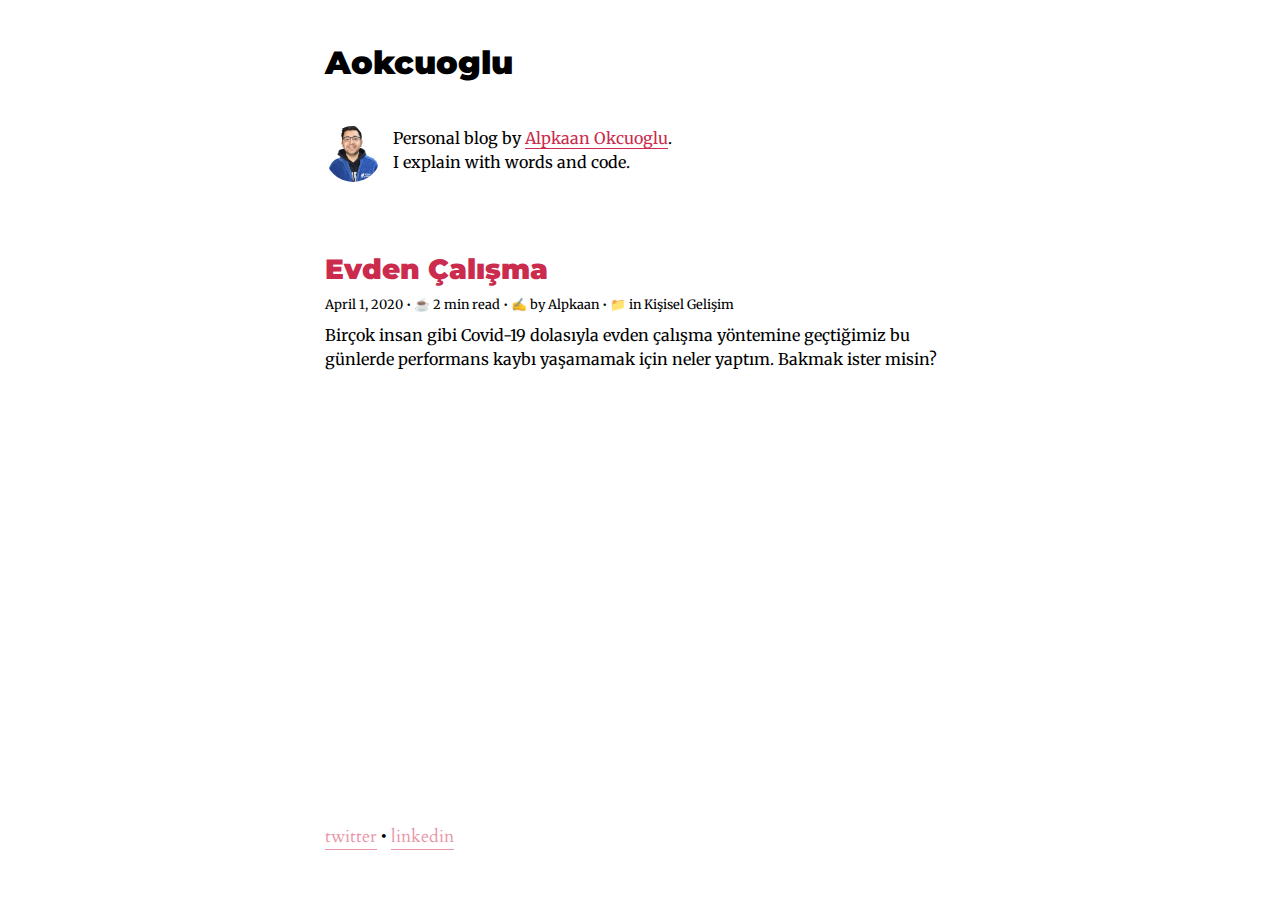
==== commit 3463f3d0: "Updates" ====
--- a/index.html
+++ b/index.html
@@ -1,7 +1,7 @@
 <!DOCTYPE html>
 <html data-html-server-rendered="true" lang="en" class="h-full" data-vue-tag="%7B%22lang%22:%7B%22ssr%22:%22en%22%7D,%22class%22:%7B%22ssr%22:%22h-full%22%7D%7D">
   <head>
-    <title>Aokcuoglu — A blog by Alpkaan Okcuoglu</title><meta name="gridsome:hash" content="8b02efd2697a1f1ef5baa6fc545824195a41d09a"><meta data-vue-tag="ssr" charset="utf-8"><meta data-vue-tag="ssr" name="generator" content="Gridsome v0.7.12"><meta data-vue-tag="ssr" data-key="viewport" name="viewport" content="width=device-width, initial-scale=1, viewport-fit=cover"><meta data-vue-tag="ssr" data-key="format-detection" name="format-detection" content="telephone=no"><meta data-vue-tag="ssr" data-key="description" name="description" content="Personal Blog"><link data-vue-tag="ssr" rel="icon" href="data:,"><link data-vue-tag="ssr" rel="icon" type="image/png" sizes="16x16" href="/assets/static/favicon.ce0531f.d4f329e316a6ab5e826deaf589316fd4.png"><link data-vue-tag="ssr" rel="icon" type="image/png" sizes="32x32" href="/assets/static/favicon.ac8d93a.d4f329e316a6ab5e826deaf589316fd4.png"><link data-vue-tag="ssr" rel="stylesheet" href="https://fonts.googleapis.com/css?family=Fira+Sans:400,700%7CCardo"><link rel="preload" href="/assets/css/8.styles.f9e3edd9.css" as="style"><link rel="preload" href="/assets/js/app.bd84f5fa.js" as="script"><link rel="preload" href="/assets/js/page--src--pages--index-vue.c178e333.js" as="script"><link rel="prefetch" href="/assets/js/9.c856c3c5.js"><link rel="prefetch" href="/assets/js/page--src--pages--404-vue.380a373e.js"><link rel="prefetch" href="/assets/js/page--src--pages--about-vue.2798285e.js"><link rel="prefetch" href="/assets/js/page--src--templates--author-vue.f8cad2b2.js"><link rel="prefetch" href="/assets/js/page--src--templates--post-vue.1058e0c0.js"><link rel="prefetch" href="/assets/js/page--src--templates--tag-vue.9733f26e.js"><link rel="prefetch" href="/assets/js/vendors~page--src--pages--index-vue~page--src--templates--author-vue~page--src--templates--post-vue~~a0fae544.04e524ea.js"><link rel="stylesheet" href="/assets/css/8.styles.f9e3edd9.css"><noscript data-vue-tag="ssr"><style>.g-image--loading{display:none;}</style></noscript>
+    <title>Aokcuoglu — A blog by Alpkaan Okcuoglu</title><meta name="gridsome:hash" content="34c46812df42e667b1ea3c27cf6d53b615379cfc"><meta data-vue-tag="ssr" charset="utf-8"><meta data-vue-tag="ssr" name="generator" content="Gridsome v0.7.12"><meta data-vue-tag="ssr" data-key="viewport" name="viewport" content="width=device-width, initial-scale=1, viewport-fit=cover"><meta data-vue-tag="ssr" data-key="format-detection" name="format-detection" content="telephone=no"><meta data-vue-tag="ssr" data-key="description" name="description" content="Personal Blog"><link data-vue-tag="ssr" rel="icon" href="data:,"><link data-vue-tag="ssr" rel="icon" type="image/png" sizes="16x16" href="/assets/static/favicon.ce0531f.d4f329e316a6ab5e826deaf589316fd4.png"><link data-vue-tag="ssr" rel="icon" type="image/png" sizes="32x32" href="/assets/static/favicon.ac8d93a.d4f329e316a6ab5e826deaf589316fd4.png"><link data-vue-tag="ssr" rel="stylesheet" href="https://fonts.googleapis.com/css?family=Fira+Sans:400,700%7CCardo"><link rel="preload" href="/assets/css/0.styles.9e8253af.css" as="style"><link rel="preload" href="/assets/js/app.763c9156.js" as="script"><link rel="preload" href="/assets/js/page--src--pages--index-vue.4b7dd5a9.js" as="script"><link rel="prefetch" href="/assets/js/9.22852656.js"><link rel="prefetch" href="/assets/js/page--src--pages--404-vue.f42023a0.js"><link rel="prefetch" href="/assets/js/page--src--pages--about-vue.2b054200.js"><link rel="prefetch" href="/assets/js/page--src--templates--author-vue.3b1a1124.js"><link rel="prefetch" href="/assets/js/page--src--templates--post-vue.ba4586c3.js"><link rel="prefetch" href="/assets/js/page--src--templates--tag-vue.86f5c734.js"><link rel="prefetch" href="/assets/js/vendors~page--src--pages--index-vue~page--src--templates--author-vue~page--src--templates--post-vue~~a0fae544.d84a9668.js"><link rel="stylesheet" href="/assets/css/0.styles.9e8253af.css"><noscript data-vue-tag="ssr"><style>.g-image--loading{display:none;}</style></noscript>
   </head>
   <body class="antialiased font-serif" data-vue-tag="%7B%22class%22:%7B%22ssr%22:%22antialiased%20font-serif%22%7D%7D">
     <div data-server-rendered="true" id="app" class="ml-auto mr-auto max-w-2xl py-mainPy px-mainPx bg-white"><header class="flex mb-mainHeader"><h1 class="font-title text-mainTitle font-black leading-header cursor-pointer">
@@ -14,9 +14,9 @@
         • ✍️ by
         <a href="/author/alpkaan/">Alpkaan</a></span><span>
         • 📁 in
-        <a href="/tag/Ki%C5%9Fisel%20Geli%C5%9Fim/">Kişisel Gelişim</a></span></small></header><p class="font-content mb-description mt-title">Birçok insan  gibi Covid-19 dolasıyla evden çalışma yöntemine geçtiğimiz bu günlerde performans kaybı yaşamamak için neler yaptım. Bakmak ister misin?</p></article></main><!----><footer class="mt-title"><a href="https://mobile.twitter.com/aokcuoglu" class="text-borderCol hover:text-textLink text-lg border-b border-borderCol">twitter</a>
+        <a href="/tag/Ki%C5%9Fisel%20Geli%C5%9Fim/">Kişisel Gelişim</a></span></small></header><p class="font-content mb-description mt-title">Birçok insan  gibi Covid-19 dolasıyla evden çalışma yöntemine geçtiğimiz bu günlerde performans kaybı yaşamamak için neler yaptım. Bakmak ister misin?</p></article></main><!----><footer class="footer mt-title"><a href="https://mobile.twitter.com/aokcuoglu" class="text-borderCol hover:text-textLink text-lg border-b border-borderCol">twitter</a>
   •
   <a href="https://www.linkedin.com/in/aokcuoglu/" class="text-borderCol hover:text-textLink text-lg border-b border-borderCol">linkedin</a></footer></div>
-    <script>window.__INITIAL_STATE__={"data":{"posts":{"totalCount":1,"pageInfo":{"totalPages":1,"currentPage":1},"edges":[{"node":{"id":"af104755eafc26b69e5dfc3762362ee2","title":"Evden Çalışma","timeToRead":2,"datetime":"2020-04-01 00:00:00","content":"\u003Cp\u003EMerhabalar. Malumunuz Covid-19 virüsü sonrası herkes evlerine çekildi ve bazılarımız evden çalışma fırsatına sahip.\u003C\u002Fp\u003E\n\u003Cp\u003EŞirketim son 2 haftadır evden çalışma yöntemine geçti. Bu süreçte kişisel performansımda bir eksilme yaşamamak için evde nasıl bir çalışma sistemi uyguladığım bu blog yazısında bundan bahsetmek istiyorum.\u003C\u002Fp\u003E\n\u003Ch3 id=\"zamanında-kalkmak\"\u003E\u003Ca href=\"#zaman%C4%B1nda-kalkmak\" aria-hidden=\"true\"\u003E\u003Cspan class=\"icon icon-link\"\u003E\u003C\u002Fspan\u003E\u003C\u002Fa\u003EZamanında Kalkmak\u003C\u002Fh3\u003E\n\u003Cp\u003E\u003Cimg src=\"https:\u002F\u002Fimages.unsplash.com\u002Fphoto-1456574808786-d2ba7a6aa654?ixlib=rb-1.2.1&#x26;ixid=eyJhcHBfaWQiOjEyMDd9&#x26;auto=format&#x26;fit=crop&#x26;w=942&#x26;q=80\" alt=\"Alt text\"\u003E\u003C\u002Fp\u003E\n\u003Cp\u003Eİşyerine gittiğimde günlerde kalktığım saati korudum. İşe gittiğim günlerde saat kaçta kalkıyor isem bunu evden çalışma sürecinde de korudum. Sabah aynı saatte kalktım, duşumu aldım ve kahvemi\u002Fçayımı yaparak bilgisayar başına geçtim.\u003C\u002Fp\u003E\n\u003Cp\u003Eİşe gitmediğim için yol süresinden kazandığım zamanı uyuyarak değil sabah kendime gelmekte kullandım. Sabah haberlerini okudum, kahve\u002Fçay yapmak için kullandım ve biraz da kendime gelmek için spor yapma fırsatı buldum. 😊\u003C\u002Fp\u003E\n\u003Ch3 id=\"kılıf-kıyafet\"\u003E\u003Ca href=\"#k%C4%B1l%C4%B1f-k%C4%B1yafet\" aria-hidden=\"true\"\u003E\u003Cspan class=\"icon icon-link\"\u003E\u003C\u002Fspan\u003E\u003C\u002Fa\u003EKılıf, Kıyafet\u003C\u002Fh3\u003E\n\u003Cp\u003EÖzellikle kalktıkdan sonra kıyafet konusunda ikilemler yaşadım. Pijamayla mı devam etsem yoksa takım elbiseyle mi giysem gibi değil tabi ki 😀\u003C\u002Fp\u003E\n\u003Cp\u003Eİşe odaklanma noktasında pijama ile çalışma kesinlikle uygulanmaması gereken bir tercih. Ben üzerimdeki pijamaları çıkartıp eşortman takımımı giyerek bir yöntem izledim. Bu yataktan kalktıktan sonra bir farkındalık yaratma konusunda bir destek olduğunu düşünüyorum.\u003C\u002Fp\u003E\n\u003Ch3 id=\"çalışma-masası\"\u003E\u003Ca href=\"#%C3%A7al%C4%B1%C5%9Fma-masas%C4%B1\" aria-hidden=\"true\"\u003E\u003Cspan class=\"icon icon-link\"\u003E\u003C\u002Fspan\u003E\u003C\u002Fa\u003EÇalışma Masası\u003C\u002Fh3\u003E\n\u003Cp\u003E\u003Cimg src=\"https:\u002F\u002Fimages.unsplash.com\u002Fphoto-1499750310107-5fef28a66643?ixlib=rb-1.2.1&#x26;ixid=eyJhcHBfaWQiOjEyMDd9&#x26;auto=format&#x26;fit=crop&#x26;w=1050&#x26;q=80\" alt=\"Alt text\"\u003E\u003C\u002Fp\u003E\n\u003Cp\u003EBu süreçte en önemsediğim konulardan birisi \u003Cstrong\u003EÇalışma Masası\u003C\u002Fstrong\u003E oldu. Evden çalışma yöntemine geçtikten sonra şunu farkettim ki normal masalarda çalıştığımda konsantrasyon problemi yaşıyorum.\u003C\u002Fp\u003E\n\u003Cp\u003EBunun için zaten hâli hazırda bir çalışma masam vardı. İş dışındaki hobilerimi gerçekleştirmek için bir çalışma masası düzeni kurmuştum. Monitörümün olması iş yerindeki konforumu kaybetmemek için önemliydi. Özetle, iş süresinde masamda iş düzenine, akşamları ise hobi düzenine geçtim 😀\u003C\u002Fp\u003E\n\u003Ch3 id=\"çalışma-tekniği\"\u003E\u003Ca href=\"#%C3%A7al%C4%B1%C5%9Fma-tekni%C4%9Fi\" aria-hidden=\"true\"\u003E\u003Cspan class=\"icon icon-link\"\u003E\u003C\u002Fspan\u003E\u003C\u002Fa\u003EÇalışma Tekniği\u003C\u002Fh3\u003E\n\u003Cp\u003E\u003Cimg src=\"https:\u002F\u002F66.media.tumblr.com\u002F2063e3d81ee2c3867584115a3af8c562\u002Ftumblr_phz067HnDL1su40qeo1_1280.jpg\" alt=\"Alt text\"\u003E\u003C\u002Fp\u003E\n\u003Cp\u003EZamanında kalktım, masam da evden çalışmaya hazır. Sırada geldi bu süreçte nasıl bir çalışma yöntemi kullandım bunu anlatmaya. Bu süreçte ben \u003Ca href=\"https:\u002F\u002Fen.wikipedia.org\u002Fwiki\u002FPomodoro_Technique\" target=\"_blank\" rel=\"nofollow noopener noreferrer\"\u003EPomodoro Tekniğini\u003C\u002Fa\u003E kullandım. Bunu daha önce duymuştum ve deneme fırsatım da olmuştu fakat tekrar aklıma Barış Özcan'ın \u003Ca href=\"https:\u002F\u002Fwww.youtube.com\u002Fwatch?v=AdGbOkpie94&#x26;t=920s\" target=\"_blank\" rel=\"nofollow noopener noreferrer\"\u003Eşu videosu\u003C\u002Fa\u003E ile geldi.\u003C\u002Fp\u003E\n\u003Cp\u003EŞirketimizin İş Sağlığı ve Güvenlği ekibi bizimle zaten 30-45 dakikada çalışma süresinden sonra 5-10 dakikalık aralıklar verilmesi ve yürüyüş yapılmasıyla ilgili bazı sağlık önerilerinin olduğu bildiri paylaşmıştı.\u003C\u002Fp\u003E\n\u003Cp\u003EBen o bildiri ile bu tekniği birleştirerek bir çalışma yöntemi oluşturdum. Bunu takip edebilmek için de \u003Ca href=\"https:\u002F\u002Ftide.fm\u002Fen_US\u002F\" target=\"_blank\" rel=\"nofollow noopener noreferrer\"\u003ETIDE\u003C\u002Fa\u003E uygulamasını telefonuma kurdum.\u003C\u002Fp\u003E\n\u003Cp\u003EBu uygulama ile 25 dakikalık Focus Mode'u seçerek çalışma süresi ve 5 dakika ara olmak üzere ben \u003Cstrong\u003E2 seans\u003C\u002Fstrong\u003E yaptım daha sonra \u003Cstrong\u003Euzun ara\u003C\u002Fstrong\u003E verdim. Normalde yukarıdaki resimde de görebileceğiniz gibi bu teknik 4 seanstır. İşinizin yoğunluğuna göre bunu düşürebilir\u002Fartırabilirsiniz.\u003C\u002Fp\u003E\n\u003Cp\u003ETabi ki toplantılarımın olduğu kısımlarda bu yöntemi kullanamadım ama onun dışında bilgisayardan çalıştığım kısımlarda çok faydalı oldu.\u003C\u002Fp\u003E\n\u003Cp\u003EEk olarak iş saatimin dışında kitap okurken ve çizim\u002Fkodlama yaparken de bu yöntemi kullandım. Aksi taktirde işe dalıp gittiğim için ve zamanın farkında olamadığımdan dolayı sırt ve kollarımda ağrı problemi yaşayabiliyordum.\u003C\u002Fp\u003E\n\u003Cp\u003ESon olarak; uygulamada günün hangi saatinde, ne kadar çalıştığımı, ne kadar ara verdiğimi de görebildiğim için kendimi değelendirme fırsatı da bulabildim. Bu verileri gün içerisinde yaptığım işleri değerlendirken veya kitap okurken performans ölçümünde kullandım.\u003C\u002Fp\u003E\n\u003Cp\u003E\u003Cstrong\u003EHerkese sağlıklı günler dilerim.\u003C\u002Fstrong\u003E\u003C\u002Fp\u003E\n\u003Cp\u003E\u003Ca href=\"https:\u002F\u002Ftwitter.com\u002Fhashtag\u002FBirlikteBa%C5%9Faraca%C4%9F%C4%B1z?src=hashtag_click\" target=\"_blank\" rel=\"nofollow noopener noreferrer\"\u003E#BirlikteBaşaracağız\u003C\u002Fa\u003E\u003C\u002Fp\u003E\n","excerpt":"","description":"Birçok insan  gibi Covid-19 dolasıyla evden çalışma yöntemine geçtiğimiz bu günlerde performans kaybı yaşamamak için neler yaptım. Bakmak ister misin?","path":"\u002Fevden-calisma\u002F","tags":[{"id":"Kişisel Gelişim","title":"Kişisel Gelişim","path":"\u002Ftag\u002FKi%C5%9Fisel%20Geli%C5%9Fim\u002F"},{"id":"Evden Çalışma","title":"Evden Çalışma","path":"\u002Ftag\u002FEvden%20%C3%87al%C4%B1%C5%9Fma\u002F"}],"author":{"id":"alpkaan","title":"alpkaan","path":"\u002Fauthor\u002Falpkaan\u002F"}}}]}},"context":{}};(function(){var s;(s=document.currentScript||document.scripts[document.scripts.length-1]).parentNode.removeChild(s);}());</script><script src="/assets/js/app.bd84f5fa.js" defer></script><script src="/assets/js/page--src--pages--index-vue.c178e333.js" defer></script>
+    <script>window.__INITIAL_STATE__={"data":{"posts":{"totalCount":1,"pageInfo":{"totalPages":1,"currentPage":1},"edges":[{"node":{"id":"af104755eafc26b69e5dfc3762362ee2","title":"Evden Çalışma","timeToRead":2,"datetime":"2020-04-01 00:00:00","content":"\u003Cp\u003EMerhabalar. Malumunuz Covid-19 virüsü sonrası herkes evlerine çekildi ve bazılarımız evden çalışma fırsatına sahip.\u003C\u002Fp\u003E\n\u003Cp\u003EŞirketim son 2 haftadır evden çalışma yöntemine geçti. Bu süreçte kişisel performansımda bir eksilme yaşamamak için evde nasıl bir çalışma sistemi uyguladığım bu blog yazısında bundan bahsetmek istiyorum.\u003C\u002Fp\u003E\n\u003Ch3 id=\"zamanında-kalkmak\"\u003E\u003Ca href=\"#zaman%C4%B1nda-kalkmak\" aria-hidden=\"true\"\u003E\u003Cspan class=\"icon icon-link\"\u003E\u003C\u002Fspan\u003E\u003C\u002Fa\u003EZamanında Kalkmak\u003C\u002Fh3\u003E\n\u003Cp\u003E\u003Cimg src=\"https:\u002F\u002Fimages.unsplash.com\u002Fphoto-1456574808786-d2ba7a6aa654?ixlib=rb-1.2.1&#x26;ixid=eyJhcHBfaWQiOjEyMDd9&#x26;auto=format&#x26;fit=crop&#x26;w=942&#x26;q=80\" alt=\"Alt text\"\u003E\u003C\u002Fp\u003E\n\u003Cp\u003Eİşyerine gittiğimde günlerde kalktığım saati korudum. İşe gittiğim günlerde saat kaçta kalkıyor isem bunu evden çalışma sürecinde de korudum. Sabah aynı saatte kalktım, duşumu aldım ve kahvemi\u002Fçayımı yaparak bilgisayar başına geçtim.\u003C\u002Fp\u003E\n\u003Cp\u003Eİşe gitmediğim için yol süresinden kazandığım zamanı uyuyarak değil sabah kendime gelmekte kullandım. Sabah haberlerini okudum, kahve\u002Fçay yapmak için kullandım ve biraz da kendime gelmek için spor yapma fırsatı buldum. 😊\u003C\u002Fp\u003E\n\u003Ch3 id=\"kılıf-kıyafet\"\u003E\u003Ca href=\"#k%C4%B1l%C4%B1f-k%C4%B1yafet\" aria-hidden=\"true\"\u003E\u003Cspan class=\"icon icon-link\"\u003E\u003C\u002Fspan\u003E\u003C\u002Fa\u003EKılıf, Kıyafet\u003C\u002Fh3\u003E\n\u003Cp\u003EÖzellikle kalktıkdan sonra kıyafet konusunda ikilemler yaşadım. Pijamayla mı devam etsem yoksa takım elbiseyle mi giysem gibi değil tabi ki 😀\u003C\u002Fp\u003E\n\u003Cp\u003Eİşe odaklanma noktasında pijama ile çalışma kesinlikle uygulanmaması gereken bir tercih. Ben üzerimdeki pijamaları çıkartıp eşortman takımımı giyerek bir yöntem izledim. Bu yataktan kalktıktan sonra bir farkındalık yaratma konusunda bir destek olduğunu düşünüyorum.\u003C\u002Fp\u003E\n\u003Ch3 id=\"çalışma-masası\"\u003E\u003Ca href=\"#%C3%A7al%C4%B1%C5%9Fma-masas%C4%B1\" aria-hidden=\"true\"\u003E\u003Cspan class=\"icon icon-link\"\u003E\u003C\u002Fspan\u003E\u003C\u002Fa\u003EÇalışma Masası\u003C\u002Fh3\u003E\n\u003Cp\u003E\u003Cimg src=\"https:\u002F\u002Fimages.unsplash.com\u002Fphoto-1499750310107-5fef28a66643?ixlib=rb-1.2.1&#x26;ixid=eyJhcHBfaWQiOjEyMDd9&#x26;auto=format&#x26;fit=crop&#x26;w=1050&#x26;q=80\" alt=\"Alt text\"\u003E\u003C\u002Fp\u003E\n\u003Cp\u003EBu süreçte en önemsediğim konulardan birisi \u003Cstrong\u003EÇalışma Masası\u003C\u002Fstrong\u003E oldu. Evden çalışma yöntemine geçtikten sonra şunu farkettim ki normal masalarda çalıştığımda konsantrasyon problemi yaşıyorum.\u003C\u002Fp\u003E\n\u003Cp\u003EBunun için zaten hâli hazırda bir çalışma masam vardı. İş dışındaki hobilerimi gerçekleştirmek için bir çalışma masası düzeni kurmuştum. Monitörümün olması iş yerindeki konforumu kaybetmemek için önemliydi. Özetle, iş süresinde masamda iş düzenine, akşamları ise hobi düzenine geçtim 😀\u003C\u002Fp\u003E\n\u003Ch3 id=\"çalışma-tekniği\"\u003E\u003Ca href=\"#%C3%A7al%C4%B1%C5%9Fma-tekni%C4%9Fi\" aria-hidden=\"true\"\u003E\u003Cspan class=\"icon icon-link\"\u003E\u003C\u002Fspan\u003E\u003C\u002Fa\u003EÇalışma Tekniği\u003C\u002Fh3\u003E\n\u003Cp\u003E\u003Cimg src=\"https:\u002F\u002F66.media.tumblr.com\u002F2063e3d81ee2c3867584115a3af8c562\u002Ftumblr_phz067HnDL1su40qeo1_1280.jpg\" alt=\"Alt text\"\u003E\u003C\u002Fp\u003E\n\u003Cp\u003EZamanında kalktım, masam da evden çalışmaya hazır. Sırada geldi bu süreçte nasıl bir çalışma yöntemi kullandım bunu anlatmaya. Bu süreçte ben \u003Ca href=\"https:\u002F\u002Fen.wikipedia.org\u002Fwiki\u002FPomodoro_Technique\" target=\"_blank\" rel=\"nofollow noopener noreferrer\"\u003EPomodoro Tekniğini\u003C\u002Fa\u003E kullandım. Bunu daha önce duymuştum ve deneme fırsatım da olmuştu fakat tekrar aklıma Barış Özcan'ın \u003Ca href=\"https:\u002F\u002Fwww.youtube.com\u002Fwatch?v=AdGbOkpie94&#x26;t=920s\" target=\"_blank\" rel=\"nofollow noopener noreferrer\"\u003Eşu videosu\u003C\u002Fa\u003E ile geldi.\u003C\u002Fp\u003E\n\u003Cp\u003EŞirketimizin İş Sağlığı ve Güvenlği ekibi bizimle zaten 30-45 dakikada çalışma süresinden sonra 5-10 dakikalık aralıklar verilmesi ve yürüyüş yapılmasıyla ilgili bazı sağlık önerilerinin olduğu bildiri paylaşmıştı.\u003C\u002Fp\u003E\n\u003Cp\u003EBen o bildiri ile bu tekniği birleştirerek bir çalışma yöntemi oluşturdum. Bunu takip edebilmek için de \u003Ca href=\"https:\u002F\u002Ftide.fm\u002Fen_US\u002F\" target=\"_blank\" rel=\"nofollow noopener noreferrer\"\u003ETIDE\u003C\u002Fa\u003E uygulamasını telefonuma kurdum.\u003C\u002Fp\u003E\n\u003Cp\u003EBu uygulama ile 25 dakikalık Focus Mode'u seçerek çalışma süresi ve 5 dakika ara olmak üzere ben \u003Cstrong\u003E2 seans\u003C\u002Fstrong\u003E yaptım daha sonra \u003Cstrong\u003Euzun ara\u003C\u002Fstrong\u003E verdim. Normalde yukarıdaki resimde de görebileceğiniz gibi bu teknik 4 seanstır. İşinizin yoğunluğuna göre bunu düşürebilir\u002Fartırabilirsiniz.\u003C\u002Fp\u003E\n\u003Cp\u003ETabi ki toplantılarımın olduğu kısımlarda bu yöntemi kullanamadım ama onun dışında bilgisayardan çalıştığım kısımlarda çok faydalı oldu.\u003C\u002Fp\u003E\n\u003Cp\u003EEk olarak iş saatimin dışında kitap okurken ve çizim\u002Fkodlama yaparken de bu yöntemi kullandım. Aksi taktirde işe dalıp gittiğim için ve zamanın farkında olamadığımdan dolayı sırt ve kollarımda ağrı problemi yaşayabiliyordum.\u003C\u002Fp\u003E\n\u003Cp\u003ESon olarak; uygulamada günün hangi saatinde, ne kadar çalıştığımı, ne kadar ara verdiğimi de görebildiğim için kendimi değelendirme fırsatı da bulabildim. Bu verileri gün içerisinde yaptığım işleri değerlendirken veya kitap okurken performans ölçümünde kullandım.\u003C\u002Fp\u003E\n\u003Cp\u003E\u003Cstrong\u003EHerkese sağlıklı günler dilerim.\u003C\u002Fstrong\u003E\u003C\u002Fp\u003E\n\u003Cp\u003E\u003Ca href=\"https:\u002F\u002Ftwitter.com\u002Fhashtag\u002FBirlikteBa%C5%9Faraca%C4%9F%C4%B1z?src=hashtag_click\" target=\"_blank\" rel=\"nofollow noopener noreferrer\"\u003E#BirlikteBaşaracağız\u003C\u002Fa\u003E\u003C\u002Fp\u003E\n","excerpt":"","description":"Birçok insan  gibi Covid-19 dolasıyla evden çalışma yöntemine geçtiğimiz bu günlerde performans kaybı yaşamamak için neler yaptım. Bakmak ister misin?","path":"\u002Fevden-calisma\u002F","tags":[{"id":"Kişisel Gelişim","title":"Kişisel Gelişim","path":"\u002Ftag\u002FKi%C5%9Fisel%20Geli%C5%9Fim\u002F"},{"id":"Evden Çalışma","title":"Evden Çalışma","path":"\u002Ftag\u002FEvden%20%C3%87al%C4%B1%C5%9Fma\u002F"}],"author":{"id":"alpkaan","title":"alpkaan","path":"\u002Fauthor\u002Falpkaan\u002F"}}}]}},"context":{}};(function(){var s;(s=document.currentScript||document.scripts[document.scripts.length-1]).parentNode.removeChild(s);}());</script><script src="/assets/js/app.763c9156.js" defer></script><script src="/assets/js/page--src--pages--index-vue.4b7dd5a9.js" defer></script>
   </body>
 </html>
--- a/assets/css/0.styles.9e8253af.css
+++ b/assets/css/0.styles.9e8253af.css
@@ -0,0 +1,2 @@
+@import url(https://fonts.googleapis.com/css?family=Montserrat:400,900&display=swap);@import url(https://fonts.googleapis.com/css?family=Merriweather&display=swap);
+/*! normalize.css v8.0.1 | MIT License | github.com/necolas/normalize.css */html{line-height:1.15;-webkit-text-size-adjust:100%}body{margin:0}main{display:block}h1{font-size:2em;margin:.67em 0}hr{box-sizing:content-box;height:0;overflow:visible}pre{font-family:monospace,monospace;font-size:1em}a{background-color:transparent}abbr[title]{border-bottom:none;text-decoration:underline;-webkit-text-decoration:underline dotted;text-decoration:underline dotted}b,strong{font-weight:bolder}code,kbd,samp{font-family:monospace,monospace;font-size:1em}small{font-size:80%}sub,sup{font-size:75%;line-height:0;position:relative;vertical-align:baseline}sub{bottom:-.25em}sup{top:-.5em}img{border-style:none}button,input,optgroup,select,textarea{font-family:inherit;font-size:100%;line-height:1.15;margin:0}button,input{overflow:visible}button,select{text-transform:none}[type=button],[type=reset],[type=submit],button{-webkit-appearance:button}[type=button]::-moz-focus-inner,[type=reset]::-moz-focus-inner,[type=submit]::-moz-focus-inner,button::-moz-focus-inner{border-style:none;padding:0}[type=button]:-moz-focusring,[type=reset]:-moz-focusring,[type=submit]:-moz-focusring,button:-moz-focusring{outline:1px dotted ButtonText}fieldset{padding:.35em .75em .625em}legend{box-sizing:border-box;color:inherit;display:table;max-width:100%;padding:0;white-space:normal}progress{vertical-align:baseline}textarea{overflow:auto}[type=checkbox],[type=radio]{box-sizing:border-box;padding:0}[type=number]::-webkit-inner-spin-button,[type=number]::-webkit-outer-spin-button{height:auto}[type=search]{-webkit-appearance:textfield;outline-offset:-2px}[type=search]::-webkit-search-decoration{-webkit-appearance:none}::-webkit-file-upload-button{-webkit-appearance:button;font:inherit}details{display:block}summary{display:list-item}[hidden],template{display:none}html{box-sizing:border-box;font-family:sans-serif}*,:after,:before{box-sizing:inherit}blockquote,dd,dl,figure,h1,h2,h3,h4,h5,h6,hr,p,pre{margin:0}button{background:transparent;padding:0}button:focus{outline:1px dotted;outline:5px auto -webkit-focus-ring-color}fieldset,ol,ul{margin:0;padding:0}ol,ul{list-style:none}html{font-family:-apple-system,BlinkMacSystemFont,Segoe UI,Roboto,Helvetica Neue,Arial,Noto Sans,sans-serif,Apple Color Emoji,Segoe UI Emoji,Segoe UI Symbol,Noto Color Emoji;line-height:1.5}*,:after,:before{border:0 solid}hr{border-top-width:1px}img{border-style:solid}textarea{resize:vertical}input::-webkit-input-placeholder,textarea::-webkit-input-placeholder{color:#a0aec0}input::-moz-placeholder,textarea::-moz-placeholder{color:#a0aec0}input:-ms-input-placeholder,textarea:-ms-input-placeholder{color:#a0aec0}input::-ms-input-placeholder,textarea::-ms-input-placeholder{color:#a0aec0}input::placeholder,textarea::placeholder{color:#a0aec0}[role=button],button{cursor:pointer}table{border-collapse:collapse}h1,h2,h3,h4,h5,h6{font-size:inherit;font-weight:inherit}a{color:inherit;text-decoration:inherit}button,input,optgroup,select,textarea{padding:0;line-height:inherit;color:inherit}code,kbd,pre,samp{font-family:SFMono-Regular,Menlo,Monaco,Consolas,Liberation Mono,Courier New,monospace}audio,canvas,embed,iframe,img,object,svg,video{display:block;vertical-align:middle}img,video{max-width:100%;height:auto}*,:after,:before{--transition-duration:250ms;--transition-timing-function:ease-out}::selection{color:#fff;background-color:#22292f}.markdown p{margin:0 0 1.75rem;padding:0}.markdown h1,.markdown h2,.markdown h3,.markdown h4,.markdown h5,.markdown h6{margin-top:3.5rem}.markdown h2{font-size:1.75rem}.markdown h2,.markdown h3{padding:0;font-family:Merriweather;font-weight:900;margin:3.5rem 0 1.75rem;line-height:1.1}.markdown h3{font-size:1.20112rem}.markdown a{box-shadow:0 1px 0 0 currentColor;color:#cb2b4d;text-decoration:none}.markdown blockquote{font-style:italic;margin:0 -1.75rem 1.75rem;padding:0 0 0 1.42188rem;line-height:1.75rem;border-left-width:.32813rem;border-color:#000;opacity:.75}.markdown blockquote p{margin:0 0 1.75rem;padding:0}.markdown ul{list-style-position:outside;list-style-type:disc;font-weight:900;margin:0 0 1.75rem 1.75rem;padding:0}.markdown ul li{padding-left:0}.markdown li{margin-bottom:.4375rem}.markdown strong{font-weight:700}.markdown hr{padding:0;margin:0 0 1.75rem;background-color:#22292f;opacity:.25;border-style:none;height:1px}.markdown img{width:100%;border-radius:.5rem}.bg-black{background-color:#22292f}.bg-white{background-color:#fff}.hover\:bg-textLink:hover{background-color:#cb2b4d}.hover\:bg-borderCol:hover{background-color:#e996a8}.border-blockquote{border-color:#000}.border-textLink{border-color:#cb2b4d}.border-borderCol{border-color:#e996a8}.rounded{border-radius:.25rem}.rounded-lg{border-radius:.5rem}.rounded-full{border-radius:9999px}.border-none{border-style:none}.border{border-width:1px}.border-l-0{border-left-width:.32813rem}.border-b{border-bottom-width:1px}.cursor-pointer{cursor:pointer}.block{display:block}.inline-block{display:inline-block}.inline{display:inline}.flex{display:-webkit-box;display:flex}.flex-col{-webkit-box-orient:vertical;-webkit-box-direction:normal;flex-direction:column}.flex-wrap{flex-wrap:wrap}.items-center{-webkit-box-align:center;align-items:center}.justify-center{-webkit-box-pack:center;justify-content:center}.justify-between{-webkit-box-pack:justify;justify-content:space-between}.content-center{align-content:center}.float-left{float:left}.font-sans{font-family:Fira Sans,-apple-system,BlinkMacSystemFont,Segoe UI,Roboto,Helvetica Neue,Arial,Noto Sans,sans-serif,Apple Color Emoji,Segoe UI Emoji,Segoe UI Symbol,Noto Color Emoji}.font-serif{font-family:Cardo,Georgia,Cambria,Times New Roman,Times,serif}.font-title{font-family:Montserrat}.font-content{font-family:Merriweather}.font-normal{font-weight:400}.font-bold{font-weight:700}.font-black{font-weight:900}.h-px{height:1px}.h-full{height:100%}.h-screen{height:100vh}.h-profile{height:3.5rem}.h-mainHeader{height:42px}.leading-normal{line-height:1.5}.leading-code{line-height:1.75rem}.leading-header{line-height:2.625rem}.leading-title{line-height:1.1}.list-outside{list-style-position:outside}.list-disc{list-style-type:disc}.mx-auto{margin-left:auto;margin-right:auto}.mt-0{margin-top:0}.mr-0{margin-right:0}.ml-0{margin-left:0}.mr-1{margin-right:.25rem}.mb-1{margin-bottom:.25rem}.mb-2{margin-bottom:.5rem}.mr-3{margin-right:.75rem}.mr-4{margin-right:1rem}.mb-4{margin-bottom:1rem}.mt-6{margin-top:1.5rem}.mb-6{margin-bottom:1.5rem}.ml-6{margin-left:1.5rem}.mb-12{margin-bottom:3rem}.mb-16{margin-bottom:4rem}.mr-auto{margin-right:auto}.ml-auto{margin-left:auto}.-mt-6{margin-top:-1.5rem}.-mt-10{margin-top:-2.5rem}.mt-header{margin-top:3.5rem}.mb-header{margin-bottom:3.5rem}.mt-title{margin-top:.4375rem}.mb-title{margin-bottom:.4375rem}.mb-description{margin-bottom:1.75rem}.ml-description{margin-left:1.75rem}.mr-minDescription{margin-right:-1.75rem}.ml-minDescription{margin-left:-1.75rem}.mt-mainHeader{margin-top:2.625rem}.mb-mainHeader{margin-bottom:2.625rem}.max-w-xs{max-width:20rem}.max-w-xl{max-width:36rem}.max-w-2xl{max-width:42rem}.max-w-profileText{max-width:310px}.opacity-0{opacity:0}.opacity-25{opacity:.25}.opacity-75{opacity:.75}.p-4{padding:1rem}.py-2{padding-top:.5rem;padding-bottom:.5rem}.py-4{padding-top:1rem;padding-bottom:1rem}.px-4{padding-left:1rem;padding-right:1rem}.py-6{padding-top:1.5rem;padding-bottom:1.5rem}.px-6{padding-left:1.5rem;padding-right:1.5rem}.px-8{padding-left:2rem;padding-right:2rem}.py-mainPy{padding-top:2.625rem;padding-bottom:2.625rem}.py-mainPx{padding-top:1.3125rem;padding-bottom:1.3125rem}.px-mainPx{padding-left:1.3125rem;padding-right:1.3125rem}.pt-0{padding-top:0}.pr-0{padding-right:0}.pb-0{padding-bottom:0}.pl-0{padding-left:0}.pb-8{padding-bottom:2rem}.pb-10{padding-bottom:2.5rem}.pt-16{padding-top:4rem}.pt-24{padding-top:6rem}.pl-blockquote{padding-left:1.42188rem}.pointer-events-none{pointer-events:none}.absolute{position:absolute}.relative{position:relative}.inset-x-0{right:0;left:0}.top-0{top:0}.left-0{left:0}.shadow-xl{box-shadow:0 20px 25px -5px rgba(0,0,0,.1),0 10px 10px -5px rgba(0,0,0,.04)}.shadow-none{box-shadow:none}.shadow-special{box-shadow:0 1px 0 0 currentColor}.fill-current{fill:currentColor}.text-center{text-align:center}.text-right{text-align:right}.text-white{color:#fff}.text-textLink{color:#cb2b4d}.text-borderCol{color:#e996a8}.hover\:text-white:hover{color:#fff}.hover\:text-textLink:hover{color:#cb2b4d}.hover\:text-borderCol:hover{color:#e996a8}.text-xs{font-size:.75rem}.text-sm{font-size:.833rem}.text-lg{font-size:1.125rem}.text-xl{font-size:1.20112rem}.text-2xl{font-size:1.5rem}.text-4xl{font-size:2.5rem}.text-5xl{font-size:3rem}.text-title{font-size:1.75rem}.text-mainTitle{font-size:1.98818rem}.text-mainHeader{font-size:1.4427rem}.italic{font-style:italic}.underline{text-decoration:underline}.no-underline{text-decoration:none}.antialiased{-webkit-font-smoothing:antialiased;-moz-osx-font-smoothing:grayscale}.align-middle{vertical-align:middle}.w-3{width:.75rem}.w-auto{width:auto}.w-1\/6{width:16.66667%}.w-full{width:100%}.w-profile{width:3.5rem}.z-20{z-index:20}.transition-color{-webkit-transition-property:color;transition-property:color;-webkit-transition-timing-function:ease-out;transition-timing-function:ease-out;-webkit-transition-timing-function:var(--transition-timing-function);transition-timing-function:var(--transition-timing-function)}.transition-bg,.transition-color{-webkit-transition-duration:.25s;transition-duration:.25s;-webkit-transition-duration:var(--transition-duration);transition-duration:var(--transition-duration)}.transition-bg{-webkit-transition-property:background-color;transition-property:background-color;-webkit-transition-timing-function:ease-out;transition-timing-function:ease-out;-webkit-transition-timing-function:var(--transition-timing-function);transition-timing-function:var(--transition-timing-function)}.transition-opacity{-webkit-transition-property:opacity;transition-property:opacity;-webkit-transition-duration:.25s;transition-duration:.25s;-webkit-transition-duration:var(--transition-duration);transition-duration:var(--transition-duration);-webkit-transition-timing-function:ease-out;transition-timing-function:ease-out;-webkit-transition-timing-function:var(--transition-timing-function);transition-timing-function:var(--transition-timing-function)}@media (min-width:640px){.sm\:px-12{padding-left:3rem;padding-right:3rem}.sm\:pb-10{padding-bottom:2.5rem}.sm\:text-sm{font-size:.833rem}.sm\:text-3xl{font-size:1.875rem}.sm\:text-5xl{font-size:3rem}.sm\:w-3\/4{width:75%}}@media (min-width:768px){.md\:mx-6{margin-left:1.5rem;margin-right:1.5rem}.md\:max-w-2xl{max-width:42rem}.md\:px-0{padding-left:0;padding-right:0}.md\:text-6xl{font-size:4rem}.md\:w-3\/5{width:60%}}@media (min-width:1024px){.lg\:w-2\/5{width:40%}}@media (min-width:1280px){.xl\:max-w-3xl{max-width:48rem}}.footer{position:absolute;bottom:50px}--- a/assets/css/0.styles.9e8253af.css
+++ b/assets/css/0.styles.9e8253af.css
@@ -0,0 +1,2 @@
+@import url(https://fonts.googleapis.com/css?family=Montserrat:400,900&display=swap);@import url(https://fonts.googleapis.com/css?family=Merriweather&display=swap);
+/*! normalize.css v8.0.1 | MIT License | github.com/necolas/normalize.css */html{line-height:1.15;-webkit-text-size-adjust:100%}body{margin:0}main{display:block}h1{font-size:2em;margin:.67em 0}hr{box-sizing:content-box;height:0;overflow:visible}pre{font-family:monospace,monospace;font-size:1em}a{background-color:transparent}abbr[title]{border-bottom:none;text-decoration:underline;-webkit-text-decoration:underline dotted;text-decoration:underline dotted}b,strong{font-weight:bolder}code,kbd,samp{font-family:monospace,monospace;font-size:1em}small{font-size:80%}sub,sup{font-size:75%;line-height:0;position:relative;vertical-align:baseline}sub{bottom:-.25em}sup{top:-.5em}img{border-style:none}button,input,optgroup,select,textarea{font-family:inherit;font-size:100%;line-height:1.15;margin:0}button,input{overflow:visible}button,select{text-transform:none}[type=button],[type=reset],[type=submit],button{-webkit-appearance:button}[type=button]::-moz-focus-inner,[type=reset]::-moz-focus-inner,[type=submit]::-moz-focus-inner,button::-moz-focus-inner{border-style:none;padding:0}[type=button]:-moz-focusring,[type=reset]:-moz-focusring,[type=submit]:-moz-focusring,button:-moz-focusring{outline:1px dotted ButtonText}fieldset{padding:.35em .75em .625em}legend{box-sizing:border-box;color:inherit;display:table;max-width:100%;padding:0;white-space:normal}progress{vertical-align:baseline}textarea{overflow:auto}[type=checkbox],[type=radio]{box-sizing:border-box;padding:0}[type=number]::-webkit-inner-spin-button,[type=number]::-webkit-outer-spin-button{height:auto}[type=search]{-webkit-appearance:textfield;outline-offset:-2px}[type=search]::-webkit-search-decoration{-webkit-appearance:none}::-webkit-file-upload-button{-webkit-appearance:button;font:inherit}details{display:block}summary{display:list-item}[hidden],template{display:none}html{box-sizing:border-box;font-family:sans-serif}*,:after,:before{box-sizing:inherit}blockquote,dd,dl,figure,h1,h2,h3,h4,h5,h6,hr,p,pre{margin:0}button{background:transparent;padding:0}button:focus{outline:1px dotted;outline:5px auto -webkit-focus-ring-color}fieldset,ol,ul{margin:0;padding:0}ol,ul{list-style:none}html{font-family:-apple-system,BlinkMacSystemFont,Segoe UI,Roboto,Helvetica Neue,Arial,Noto Sans,sans-serif,Apple Color Emoji,Segoe UI Emoji,Segoe UI Symbol,Noto Color Emoji;line-height:1.5}*,:after,:before{border:0 solid}hr{border-top-width:1px}img{border-style:solid}textarea{resize:vertical}input::-webkit-input-placeholder,textarea::-webkit-input-placeholder{color:#a0aec0}input::-moz-placeholder,textarea::-moz-placeholder{color:#a0aec0}input:-ms-input-placeholder,textarea:-ms-input-placeholder{color:#a0aec0}input::-ms-input-placeholder,textarea::-ms-input-placeholder{color:#a0aec0}input::placeholder,textarea::placeholder{color:#a0aec0}[role=button],button{cursor:pointer}table{border-collapse:collapse}h1,h2,h3,h4,h5,h6{font-size:inherit;font-weight:inherit}a{color:inherit;text-decoration:inherit}button,input,optgroup,select,textarea{padding:0;line-height:inherit;color:inherit}code,kbd,pre,samp{font-family:SFMono-Regular,Menlo,Monaco,Consolas,Liberation Mono,Courier New,monospace}audio,canvas,embed,iframe,img,object,svg,video{display:block;vertical-align:middle}img,video{max-width:100%;height:auto}*,:after,:before{--transition-duration:250ms;--transition-timing-function:ease-out}::selection{color:#fff;background-color:#22292f}.markdown p{margin:0 0 1.75rem;padding:0}.markdown h1,.markdown h2,.markdown h3,.markdown h4,.markdown h5,.markdown h6{margin-top:3.5rem}.markdown h2{font-size:1.75rem}.markdown h2,.markdown h3{padding:0;font-family:Merriweather;font-weight:900;margin:3.5rem 0 1.75rem;line-height:1.1}.markdown h3{font-size:1.20112rem}.markdown a{box-shadow:0 1px 0 0 currentColor;color:#cb2b4d;text-decoration:none}.markdown blockquote{font-style:italic;margin:0 -1.75rem 1.75rem;padding:0 0 0 1.42188rem;line-height:1.75rem;border-left-width:.32813rem;border-color:#000;opacity:.75}.markdown blockquote p{margin:0 0 1.75rem;padding:0}.markdown ul{list-style-position:outside;list-style-type:disc;font-weight:900;margin:0 0 1.75rem 1.75rem;padding:0}.markdown ul li{padding-left:0}.markdown li{margin-bottom:.4375rem}.markdown strong{font-weight:700}.markdown hr{padding:0;margin:0 0 1.75rem;background-color:#22292f;opacity:.25;border-style:none;height:1px}.markdown img{width:100%;border-radius:.5rem}.bg-black{background-color:#22292f}.bg-white{background-color:#fff}.hover\:bg-textLink:hover{background-color:#cb2b4d}.hover\:bg-borderCol:hover{background-color:#e996a8}.border-blockquote{border-color:#000}.border-textLink{border-color:#cb2b4d}.border-borderCol{border-color:#e996a8}.rounded{border-radius:.25rem}.rounded-lg{border-radius:.5rem}.rounded-full{border-radius:9999px}.border-none{border-style:none}.border{border-width:1px}.border-l-0{border-left-width:.32813rem}.border-b{border-bottom-width:1px}.cursor-pointer{cursor:pointer}.block{display:block}.inline-block{display:inline-block}.inline{display:inline}.flex{display:-webkit-box;display:flex}.flex-col{-webkit-box-orient:vertical;-webkit-box-direction:normal;flex-direction:column}.flex-wrap{flex-wrap:wrap}.items-center{-webkit-box-align:center;align-items:center}.justify-center{-webkit-box-pack:center;justify-content:center}.justify-between{-webkit-box-pack:justify;justify-content:space-between}.content-center{align-content:center}.float-left{float:left}.font-sans{font-family:Fira Sans,-apple-system,BlinkMacSystemFont,Segoe UI,Roboto,Helvetica Neue,Arial,Noto Sans,sans-serif,Apple Color Emoji,Segoe UI Emoji,Segoe UI Symbol,Noto Color Emoji}.font-serif{font-family:Cardo,Georgia,Cambria,Times New Roman,Times,serif}.font-title{font-family:Montserrat}.font-content{font-family:Merriweather}.font-normal{font-weight:400}.font-bold{font-weight:700}.font-black{font-weight:900}.h-px{height:1px}.h-full{height:100%}.h-screen{height:100vh}.h-profile{height:3.5rem}.h-mainHeader{height:42px}.leading-normal{line-height:1.5}.leading-code{line-height:1.75rem}.leading-header{line-height:2.625rem}.leading-title{line-height:1.1}.list-outside{list-style-position:outside}.list-disc{list-style-type:disc}.mx-auto{margin-left:auto;margin-right:auto}.mt-0{margin-top:0}.mr-0{margin-right:0}.ml-0{margin-left:0}.mr-1{margin-right:.25rem}.mb-1{margin-bottom:.25rem}.mb-2{margin-bottom:.5rem}.mr-3{margin-right:.75rem}.mr-4{margin-right:1rem}.mb-4{margin-bottom:1rem}.mt-6{margin-top:1.5rem}.mb-6{margin-bottom:1.5rem}.ml-6{margin-left:1.5rem}.mb-12{margin-bottom:3rem}.mb-16{margin-bottom:4rem}.mr-auto{margin-right:auto}.ml-auto{margin-left:auto}.-mt-6{margin-top:-1.5rem}.-mt-10{margin-top:-2.5rem}.mt-header{margin-top:3.5rem}.mb-header{margin-bottom:3.5rem}.mt-title{margin-top:.4375rem}.mb-title{margin-bottom:.4375rem}.mb-description{margin-bottom:1.75rem}.ml-description{margin-left:1.75rem}.mr-minDescription{margin-right:-1.75rem}.ml-minDescription{margin-left:-1.75rem}.mt-mainHeader{margin-top:2.625rem}.mb-mainHeader{margin-bottom:2.625rem}.max-w-xs{max-width:20rem}.max-w-xl{max-width:36rem}.max-w-2xl{max-width:42rem}.max-w-profileText{max-width:310px}.opacity-0{opacity:0}.opacity-25{opacity:.25}.opacity-75{opacity:.75}.p-4{padding:1rem}.py-2{padding-top:.5rem;padding-bottom:.5rem}.py-4{padding-top:1rem;padding-bottom:1rem}.px-4{padding-left:1rem;padding-right:1rem}.py-6{padding-top:1.5rem;padding-bottom:1.5rem}.px-6{padding-left:1.5rem;padding-right:1.5rem}.px-8{padding-left:2rem;padding-right:2rem}.py-mainPy{padding-top:2.625rem;padding-bottom:2.625rem}.py-mainPx{padding-top:1.3125rem;padding-bottom:1.3125rem}.px-mainPx{padding-left:1.3125rem;padding-right:1.3125rem}.pt-0{padding-top:0}.pr-0{padding-right:0}.pb-0{padding-bottom:0}.pl-0{padding-left:0}.pb-8{padding-bottom:2rem}.pb-10{padding-bottom:2.5rem}.pt-16{padding-top:4rem}.pt-24{padding-top:6rem}.pl-blockquote{padding-left:1.42188rem}.pointer-events-none{pointer-events:none}.absolute{position:absolute}.relative{position:relative}.inset-x-0{right:0;left:0}.top-0{top:0}.left-0{left:0}.shadow-xl{box-shadow:0 20px 25px -5px rgba(0,0,0,.1),0 10px 10px -5px rgba(0,0,0,.04)}.shadow-none{box-shadow:none}.shadow-special{box-shadow:0 1px 0 0 currentColor}.fill-current{fill:currentColor}.text-center{text-align:center}.text-right{text-align:right}.text-white{color:#fff}.text-textLink{color:#cb2b4d}.text-borderCol{color:#e996a8}.hover\:text-white:hover{color:#fff}.hover\:text-textLink:hover{color:#cb2b4d}.hover\:text-borderCol:hover{color:#e996a8}.text-xs{font-size:.75rem}.text-sm{font-size:.833rem}.text-lg{font-size:1.125rem}.text-xl{font-size:1.20112rem}.text-2xl{font-size:1.5rem}.text-4xl{font-size:2.5rem}.text-5xl{font-size:3rem}.text-title{font-size:1.75rem}.text-mainTitle{font-size:1.98818rem}.text-mainHeader{font-size:1.4427rem}.italic{font-style:italic}.underline{text-decoration:underline}.no-underline{text-decoration:none}.antialiased{-webkit-font-smoothing:antialiased;-moz-osx-font-smoothing:grayscale}.align-middle{vertical-align:middle}.w-3{width:.75rem}.w-auto{width:auto}.w-1\/6{width:16.66667%}.w-full{width:100%}.w-profile{width:3.5rem}.z-20{z-index:20}.transition-color{-webkit-transition-property:color;transition-property:color;-webkit-transition-timing-function:ease-out;transition-timing-function:ease-out;-webkit-transition-timing-function:var(--transition-timing-function);transition-timing-function:var(--transition-timing-function)}.transition-bg,.transition-color{-webkit-transition-duration:.25s;transition-duration:.25s;-webkit-transition-duration:var(--transition-duration);transition-duration:var(--transition-duration)}.transition-bg{-webkit-transition-property:background-color;transition-property:background-color;-webkit-transition-timing-function:ease-out;transition-timing-function:ease-out;-webkit-transition-timing-function:var(--transition-timing-function);transition-timing-function:var(--transition-timing-function)}.transition-opacity{-webkit-transition-property:opacity;transition-property:opacity;-webkit-transition-duration:.25s;transition-duration:.25s;-webkit-transition-duration:var(--transition-duration);transition-duration:var(--transition-duration);-webkit-transition-timing-function:ease-out;transition-timing-function:ease-out;-webkit-transition-timing-function:var(--transition-timing-function);transition-timing-function:var(--transition-timing-function)}@media (min-width:640px){.sm\:px-12{padding-left:3rem;padding-right:3rem}.sm\:pb-10{padding-bottom:2.5rem}.sm\:text-sm{font-size:.833rem}.sm\:text-3xl{font-size:1.875rem}.sm\:text-5xl{font-size:3rem}.sm\:w-3\/4{width:75%}}@media (min-width:768px){.md\:mx-6{margin-left:1.5rem;margin-right:1.5rem}.md\:max-w-2xl{max-width:42rem}.md\:px-0{padding-left:0;padding-right:0}.md\:text-6xl{font-size:4rem}.md\:w-3\/5{width:60%}}@media (min-width:1024px){.lg\:w-2\/5{width:40%}}@media (min-width:1280px){.xl\:max-w-3xl{max-width:48rem}}.footer{position:absolute;bottom:50px}